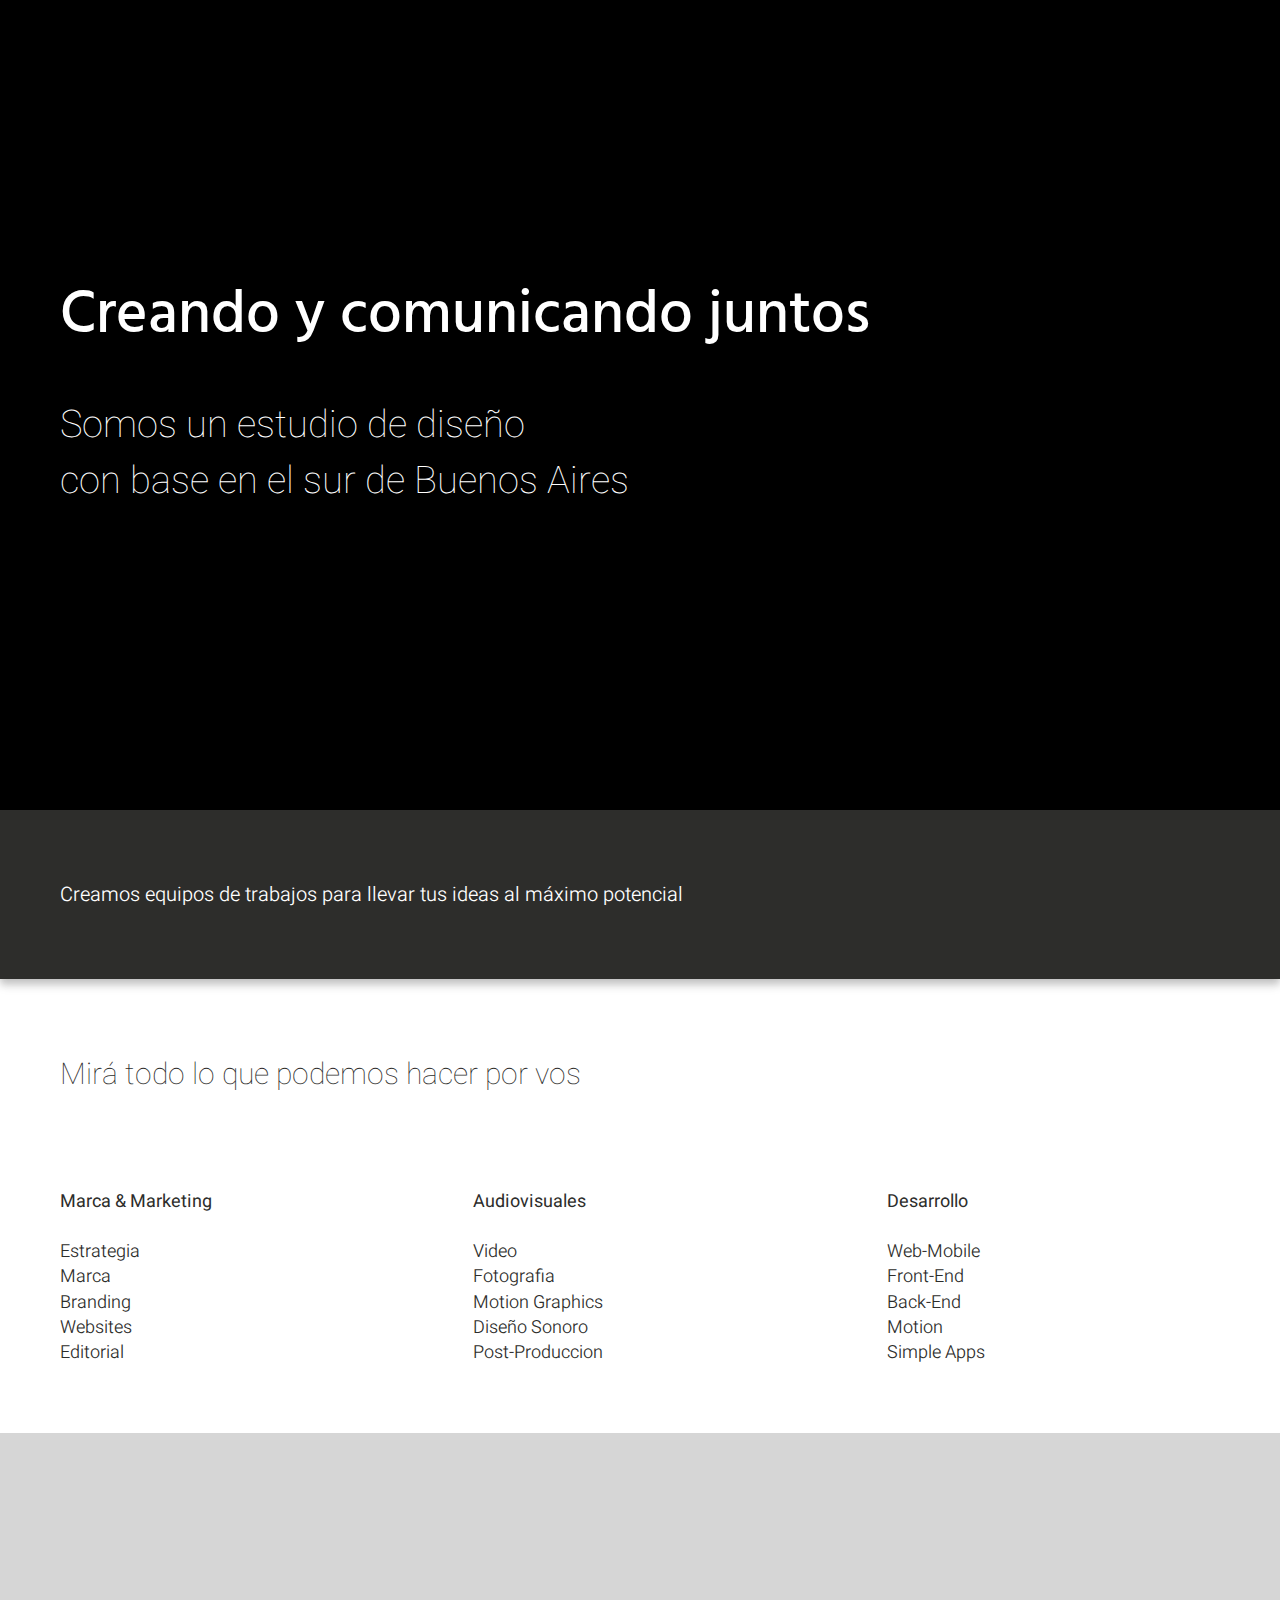
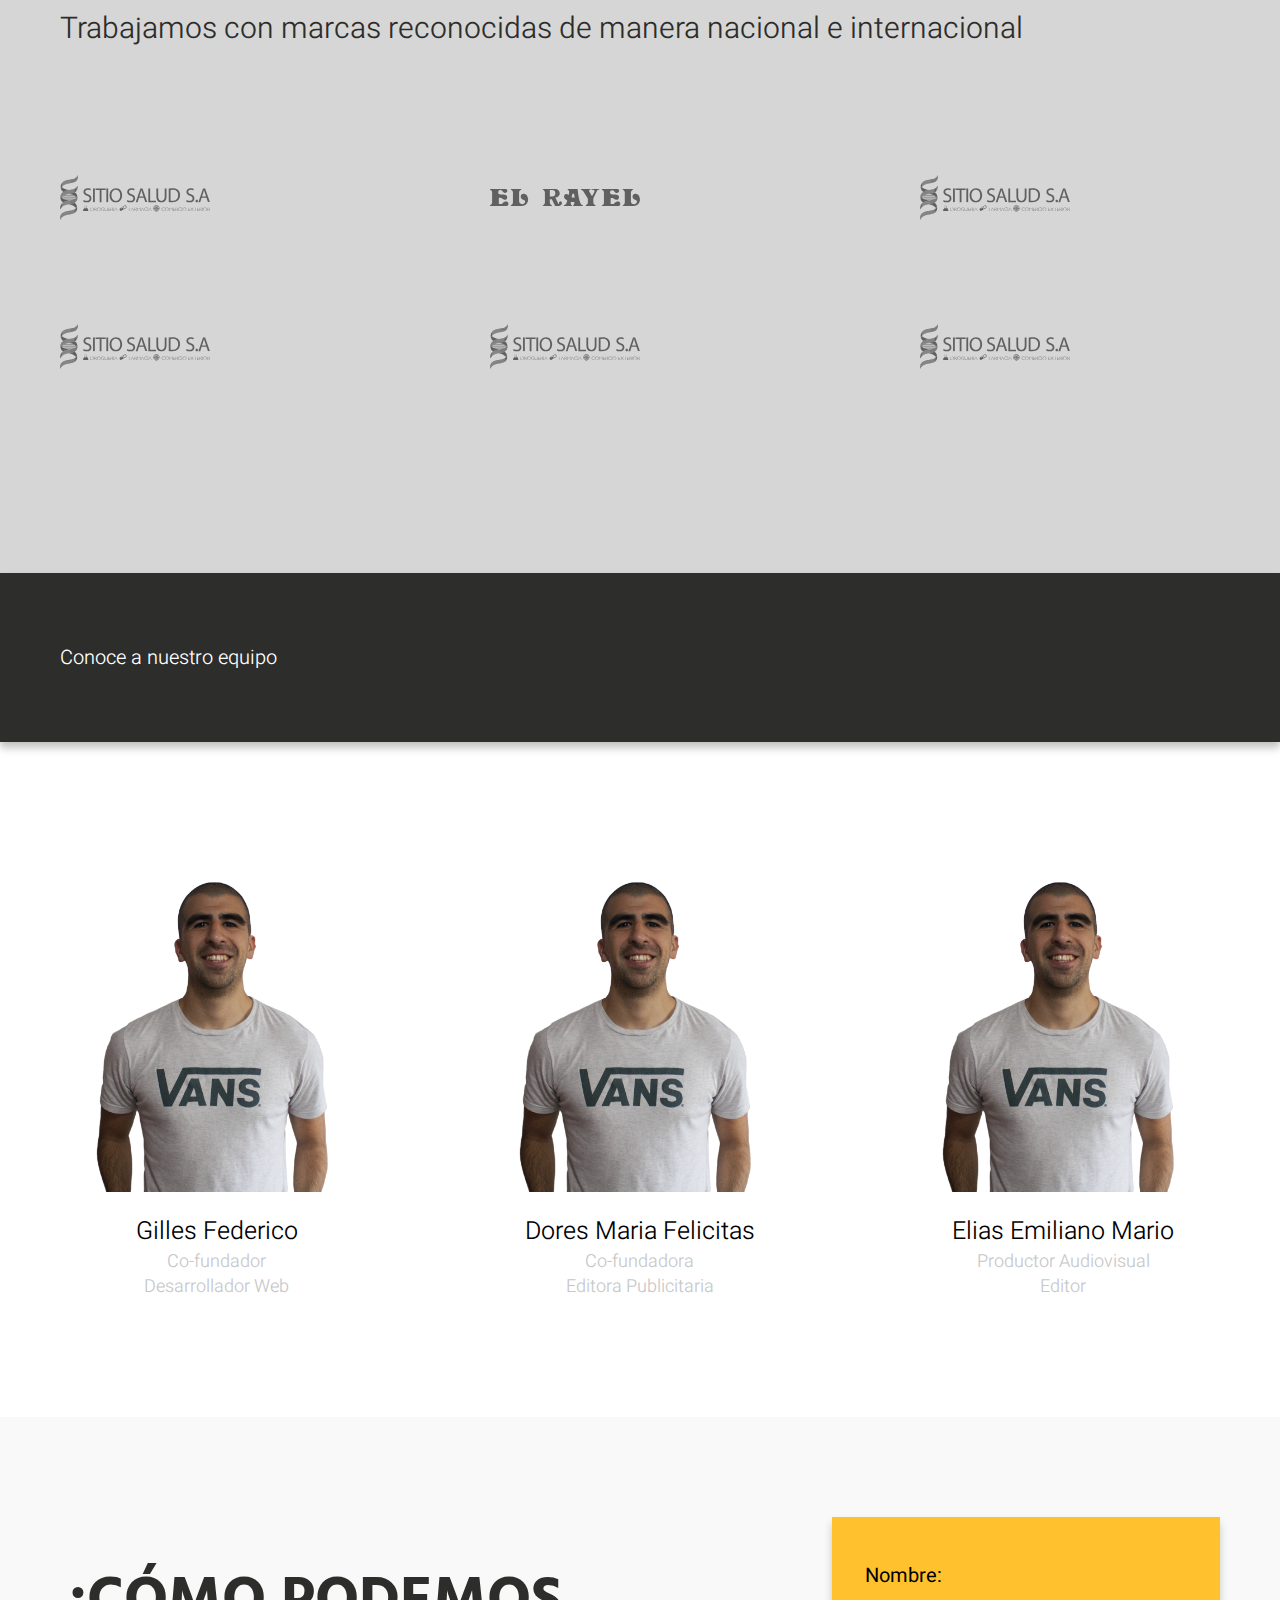
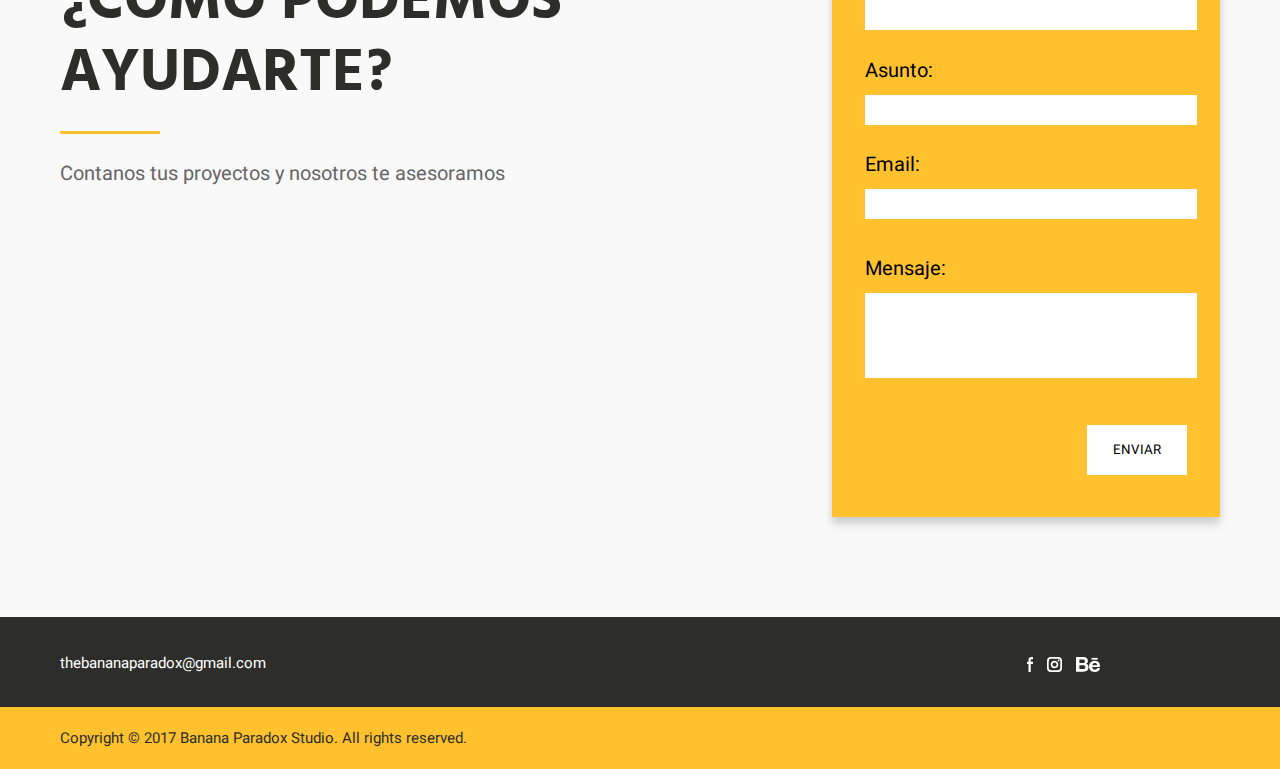
==== index.html @ ff015b8c "social media links" ====
<!DOCTYPE html>
<html lang="en">
<head>
	<meta charset="utf-8">
	<meta name="viewport" content="width=device=width, initial-scale=1.0">
	<title>Home | Banana Paradox</title>
	<link rel="shortcut icon" type="image/png" href="img/favicon.png">
	<link href="https://fonts.googleapis.com/css?family=Heebo:100,300,400,500,700,800,900|Hind:300,400,500,600,700" rel="stylesheet">
	<link rel="stylesheet" type="text/css" href="css/main.css">
</head>
<body>

	<nav></nav>
	
	<header>
		<div class="hd-text">
			<h1>
				Creando y comunicando juntos
			</h1>
			<h2>
				Somos un estudio de diseño <br> con base en el sur de Buenos Aires
			</h2>
		</div>
		<div class="video-container">
			<div class="color-over"></div>
			<video autoplay loop muted>
				<source src="video/promo.mp4" type="video/mp4">
			</video>
		</div>
	</header>

	<section id="bbox">
		<div>
			<h3>
				Creamos equipos de trabajos para llevar tus ideas al máximo potencial
			</h3>
		</div>
	</section>

	<main>
		<div class="span-col-3">
			<h2>
				Mirá todo lo que podemos hacer por vos
			</h2>
		</div>
		<div>
			<p>
				<strong>Marca & Marketing</strong><br><br>Estrategia<br>Marca<br>Branding<br>Websites<br>Editorial
			</p>
		</div>
		<div>
			<p>
				<strong>Audiovisuales</strong><br><br>Video<br>Fotografia<br>Motion Graphics<br>Diseño Sonoro<br>Post-Produccion
			</p>
		</div>
		<div>
			<p>
				<strong>Desarrollo</strong><br><br>Web-Mobile<br>Front-End<br>Back-End<br>Motion<br>Simple Apps
			</p>
		</div>
	</main>

	<section id="brands">
		<div class="span-col-3">
			<h2>
				Trabajamos con marcas reconocidas de manera nacional e internacional
			</h2>
		</div>
		<div class="brand">
			<img src="img/br_1.svg">
		</div>	
		<div class="brand">
			<img src="img/br_2.svg">
		</div>	
		<div class="brand">
			<img src="img/br_1.svg">
		</div>	
		<div class="brand">
			<img src="img/br_1.svg">
		</div>	
		<div class="brand">
			<img src="img/br_1.svg">
		</div>	
		<div class="brand">
			<img src="img/br_1.svg">
		</div>	
	</section>

	<section id="bbox1">
		<div>
			<h3>
				Conoce a nuestro equipo
			</h3>
		</div>
	</section>
	
	<section id="staff">
		<div>
			<img src="img/f-profile.png">
			<p>
				<span class="names">Gilles Federico</span><br>Co-fundador <br>Desarrollador Web
			</p>
		</div>
		<div>
			<img src="img/f-profile.png">
			<p>
				<span class="names">Dores Maria Felicitas</span><br>Co-fundadora <br>Editora Publicitaria
			</p>
		</div>
		<div>
			<img src="img/f-profile.png">
			<p>
				<span class="names">Elias Emiliano Mario</span><br>Productor Audiovisual <br>Editor
			</p>
		</div>
	</section>
	
	<section id="form">
		<div class="span-col-3">
			<h2>
				¿CÓMO PODEMOS AYUDARTE?
			</h2>
			<hr>
			<P>
				Contanos tus proyectos y nosotros te asesoramos
			</P>
		</div>
		<div class="span-col-3">
			<form action="email.php" method="post" name="contactform">
				<table>
					<tbody>
						<tr>
		           			<td>
		           				<label for="nombre">Nombre:</label>
								<input maxlength="50" name="name" type="text" required>
							</td>
						</tr>
						<tr>
		           			<td>
		           				<label for="nombre">Asunto:</label>
								<input maxlength="50" name="subject" type="text" required>
							</td>
						</tr>
						<tr>
		           			<td>
		           				<label for="nombre">Email:</label>
								<input maxlength="50" name="email" type="text" required>
							</td>
						</tr>
						<tr>
		           			<td>
		           				<label for="nombre">Mensaje:</label>
								<textarea name="message" required></textarea>
							</td>
						</tr>
						<tr>
							<td>
								<button type="submit" value="submit" id="boton">ENVIAR</button>
							</td>
						</tr>
					</tbody>
				</table>
    		</form>
		</div>
	</section>
	
	<section id="pfooter">
		<div class="span-col-5">
			<p>
				thebananaparadox@gmail.com			
			</p>
		</div>
		<div>
			<img src="img/face.svg">
			<a href="https://www.instagram.com/thebananaparadox/?hl=es-la"><img src="img/instagram.svg"></a>
			<img src="img/behance.svg">
		</div>
	</section>
	
	<footer>
		<div>
			<p>
				Copyright © 2017 Banana Paradox Studio. All rights reserved.
			</p>		
		</div>
	</footer>


</body>
</html>
---- css/main.css ----
/*------------------------------------------------------------------
[Master Stylesheet]

Project:	Banana Paradox provisional web
Version:	2.0
Autor: Fedegilles

-------------------------------------------------------------------*/

/*------------------------------------------------------------------


[Contents]
[CSS styles in its order of appearance]
[To search for a specific css style search in its order of appearance in the HTML file]

-------------------------------------------------------------------*/


body {
	margin: 0;
	display: grid;
	grid-template-columns: repeat (auto, 6);
	grid-template-rows: repeat (auto, 10);
	grid-template-areas: 
	"nav nav nav nav nav nav"
	"header header header header header header"
	"section1 section1 section1 section1 section1 section1"
	"main main main main main main"
	"section2 section2 section2 section2 section2 section2"
	"section3 section3 section3 section3 section3 section3"
	"section4 section4 section4 section4 section4 section4"
	"section5 section5 section5 section5 section5 section5"
	"section6 section6 section6 section6 section6 section6"
	"footer footer footer footer footer footer";
}

/*-----  -----*/

nav	{
	grid-area: nav;
	height: 0px;
}
/*----- -----*/
header {
	grid-area: header;
	height: 90vh;
	width: 100%;
	background-color: #000;
	position: relative;
	display: flex;
	align-items: center;
	overflow: hidden;
}

@media (max-width:900px) {
	header {
		height: 90vh;
}
}

@media (max-width:900px) {
	.color-over {
		height: 90vh;
}
}

@media (min-width:2000px) {
	.video-container video {
		width: 100%;
		height: auto !important;
}
}

@media (min-width:2000px) {
	.hd-text {
		padding-left: 0;
		margin-left: 23vw;
}
}

.hd-text {
	z-index: 1;
	padding-left: 60px;
	padding-right: 60px;
}

header h1 {
	font-family: 'Hind', sans-serif;
	font-weight: 500;
	font-size: 60px;
	color: #fff;
	margin: 0;
	z-index: 1;
}

header h2 {
	font-family: 'Heebo', sans-serif;
	font-weight: 100;
	font-size: 38px;
	color: #fff;
	z-index: 1;
}

.video-container {
	position: absolute;
	top: 0;
	left: 0;
	width: 100%;
	height: 100%;
}

.color-over {
	position: absolute;
	top: 0;
	left: 0;
	background-color: #000;
	opacity: 0.6;
	width: 100%;
	height: 90vh;
}

.video-container video {
	object-fit: cover;
}

/*-----  -----*/

#bbox {
	grid-area: section1;
	background-color: #2D2D2B;
	padding: 50px 30px 50px 60px;
	box-shadow: 0 10px 10px rgba(0,0,0,0.03), 0 5px 8px rgba(0,0,0,0.23);
}

@media (min-width:2000px) {
	#bbox {
		padding-left: 25vw;
	}
}

#bbox h3 {
	font-family: 'Heebo', sans-serif;
	font-weight: 300;
	font-size: 20px;
	color: #fff;
}

/*-----  -----*/

main {
	grid-area: main;
	height: auto;
	padding: 50px 30px 50px 60px;
	display: grid;
	grid-template-columns: repeat(3, 1fr);
    grid-gap: 50px;
}

@media (min-width:2000px) {
	main {
		padding: 100px 15vw 100px 25vw;
	}
}

.span-col-3 {
	grid-column: span 3 / auto;
}

main h2 {
	font-family: 'Heebo', sans-serif;
	font-weight: 100;
	font-size: 30px;
	line-height: 1.4;
	color: #2D2D2B;
}

main p {
	font-family: 'Heebo', sans-serif;
	font-weight: 300;
	font-size: 18px;
	line-height: 1.4;
	color: #2D2D2B;
}

/*-----  -----*/

#brands {
	grid-area: section2;
	background-color: #D6D6D6;
	height: auto;
	padding: 150px 30px 200px 60px;
	display: grid;
	grid-template-columns: repeat(3, 1fr);
	grid-gap: 100px;
}

@media (min-width:2000px) {
	#brands {
		padding: 150px 20vw 200px 25vw;
	}
}

.brand {
	text-align: left;
	margin: auto auto auto 0;
}

#brands img {
	width: 50%;
	margin: auto;
	padding: auto;
}

#brands h2 {
	font-family: 'Heebo', sans-serif;
	font-weight: 300;
	font-size: 30px;
	line-height: 1.4;
	color: #2D2D2B;
}

/*-----  -----*/

#bbox1 {
	grid-area: section3;
	background-color: #2D2D2B;
	padding: 50px 30px 50px 60px;
	box-shadow: 0 10px 10px rgba(0,0,0,0.03), 0 5px 8px rgba(0,0,0,0.23);
}

@media (min-width:2000px) {
	#bbox1 {
		padding: 50px 20vw 50px 25vw;
	}
}

#bbox1 h3 {
	font-family: 'Heebo', sans-serif;
	font-weight: 300;
	font-size: 20px;
	color: #fff;
}

/*-----  -----*/

#staff {
	grid-area: section4;
	height: auto;
	padding: 100px 30px 100px 30px;
	display: grid;
	grid-template-columns: repeat(3, 1fr);
	grid-gap: 50px;
}

@media (min-width:2000px) {
	#staff {
		padding: 50px 20vw 50px 20vw;
	}
}

#staff div {
	margin: auto;
}

#staff div img {
	height: 350px;
	width: 300px;
}

#staff div p {
	font-family: 'Heebo', sans-serif;
	font-weight: 300;
	font-size: 18px;
	text-align: center;
	color: #c7c7c9;
	line-height: 1.4;
}

.names {
	font-family: 'Heebo', sans-serif;
	font-size: 25px;
	font-weight: 300;
	color: #000;
}

@media (max-width:900px) {
	#staff {
	grid-area: section4;
	height: auto;
	padding: 100px 200px 100px 200px;
	display: grid;
	grid-template-columns: 100%;
	grid-gap: 50px;
}
}

/*-----  -----*/

#form {
	grid-area: section5;
	background-color: #F9F9F9;
	height: auto;
	padding: 100px 60px 100px 60px;
	display: grid;
	grid-template-columns: repeat(6, 1fr);
	grid-gap: 50px;
}

hr {
	width: 100px;
	height: 3px;
	background-color: #FFC22E;
	border: none;
	margin: 0;
}

@media (max-width:900px) {
	#form {
	grid-area: section5;
	height: auto;
	padding: 100px 100px 100px 100px;
	display: grid;
	grid-template-columns: 100%;
	grid-gap: 50px;
}
}

@media (min-width:2000px) {
	#form {
		padding: 100px 25vw 100px 25vw;
	}
}

#form h2 {
	font-family: 'Hind', sans-serif;
	font-weight: 700;
	font-size: 60px;
	line-height: 1.2;
	color: #2D2D2B;
	margin: 50px 0 20px 0;
}

@media (max-width:900px) {
	#form h2 {
		padding: 0 100px 0 0;		
}
}

#form p {
	font-family: 'Heebo', sans-serif;
	font-weight: 400;
	font-size: 20px;
	color: #666666;
	margin: 25px 0 0 0;
	padding: 0 0 0 0;
}

form {
	width: 70%;
	height: 600px;
	background-color: #FFC22E;
	box-shadow: 0 10px 10px rgba(0,0,0,0.05), 0 5px 8px rgba(0,0,0,0.15);
	float: right;
}

@media (max-width:900px) {
	form {
		width: 80%;
		float: left;
}
}

form table {
	width: 100%;
	height: 100%;
	padding: 30px;
}

form label {
	font-family: 'Heebo', sans-serif;
	font-weight: 400;
	font-size: 20px;
	color: #000;
}

form input {
	width: 100%;
	height: 30px;
	margin-top: 10px;
	padding: 0 5px 0 5px;
	border: 0;
	font-size: 15px;
	transition: all 0.3s cubic-bezier(.25,.8,.25,1);
}

form input:hover {
  box-shadow: 0 10px 10px rgba(0,0,0,0.05), 0 5px 8px rgba(0,0,0,0.15);
}

form textarea {
	width: 100%;
	height: 80px;
	margin-top: 10px;
	padding: 5px 5px 0 5px;
	resize: none;
	border: 0;
	font-size: 15px;
	transition: all 0.3s cubic-bezier(.25,.8,.25,1);
}

form textarea:hover {
  box-shadow: 0 10px 10px rgba(0,0,0,0.05), 0 5px 8px rgba(0,0,0,0.15);
}

form button {
	width: 100px;
	height: 50px;
	background-color: #fff;
	border: 0;
	margin-top: 10px;
	float: right;
	font-family: 'Heebo', sans-serif;
	transition: all 0.3s cubic-bezier(.25,.8,.25,1);
}

form button:hover {
  box-shadow: 0 10px 10px rgba(0,0,0,0.05), 0 5px 8px rgba(0,0,0,0.15);
}


/*-----  -----*/

#pfooter {
	grid-area: section6;
	background-color: #2D2D2B;
	height: 70px;
	padding: 10px 60px 10px 60px;
	display: grid;
	grid-template-columns: repeat(6, 1fr);
}

@media (max-width:900px) {
	#pfooter {
		float: left;
		height: auto;
		padding: 10px 40px 20px 100px;
		display: grid;
		grid-template-columns: 100%;
		grid-gap: 0;
}
}

@media (min-width:2000px) {
	#pfooter {
		padding: 50px 25vw 50px 25vw;
	}
}

.span-col-5 {
	grid-column: span 5 / auto;
}

#pfooter p {
	font-family: 'Heebo', sans-serif;
	font-weight: 400;
	font-size: 15px;
	color: #fff;
	margin-top: 25px;
}

@media (max-width:900px) {
	#pfooter p {
		font-size: 25px;
}
}

#pfooter img {
	height: 15px;
	margin-right: 10px;
	margin-top: 30px;
}

#pfooter img:hover {
	cursor: pointer;
}

@media (max-width:900px) {
	#pfooter img {
		height: 25px;
		margin-top: 5px;
		margin-bottom: 10px;
}
}

#pfooter div {
	height: auto;
}

/*-----  -----*/

footer {
	grid-area: footer;
	background-color: #FFC22E;
	height: auto;
	padding: 20px 60px 20px 60px;	
}

@media (max-width:900px) {
	footer {
		padding: 20px 100px 20px 100px;
}
}

@media (min-width:2000px) {
	footer {
		padding-left: 25vw;
	}
}

footer p {
	margin: 0;
	color: #2D2D2B;
	font-family: 'Heebo', sans-serif;
	font-weight: 400;
	font-size: 15px;
}

@media (max-width:900px) {
	footer p {
		font-size: 25px;
		line-height: 1.4;
}
}
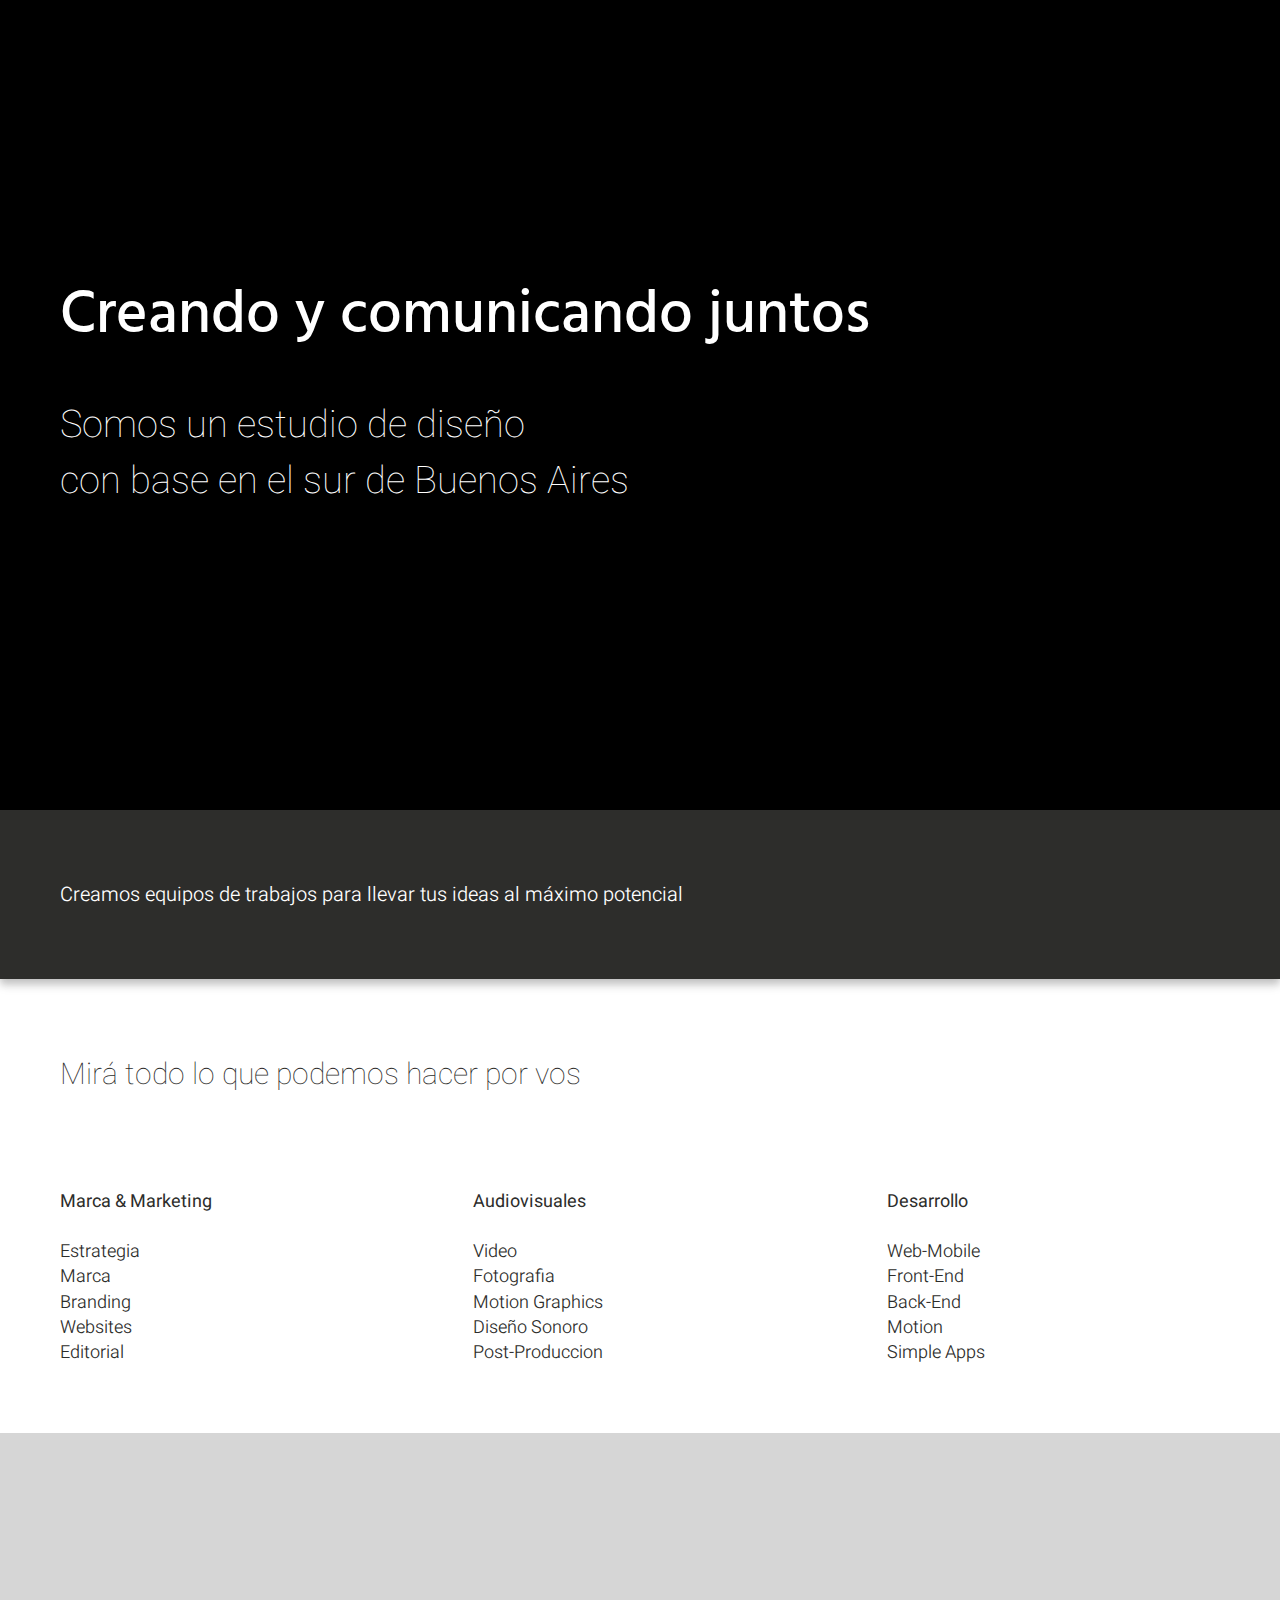
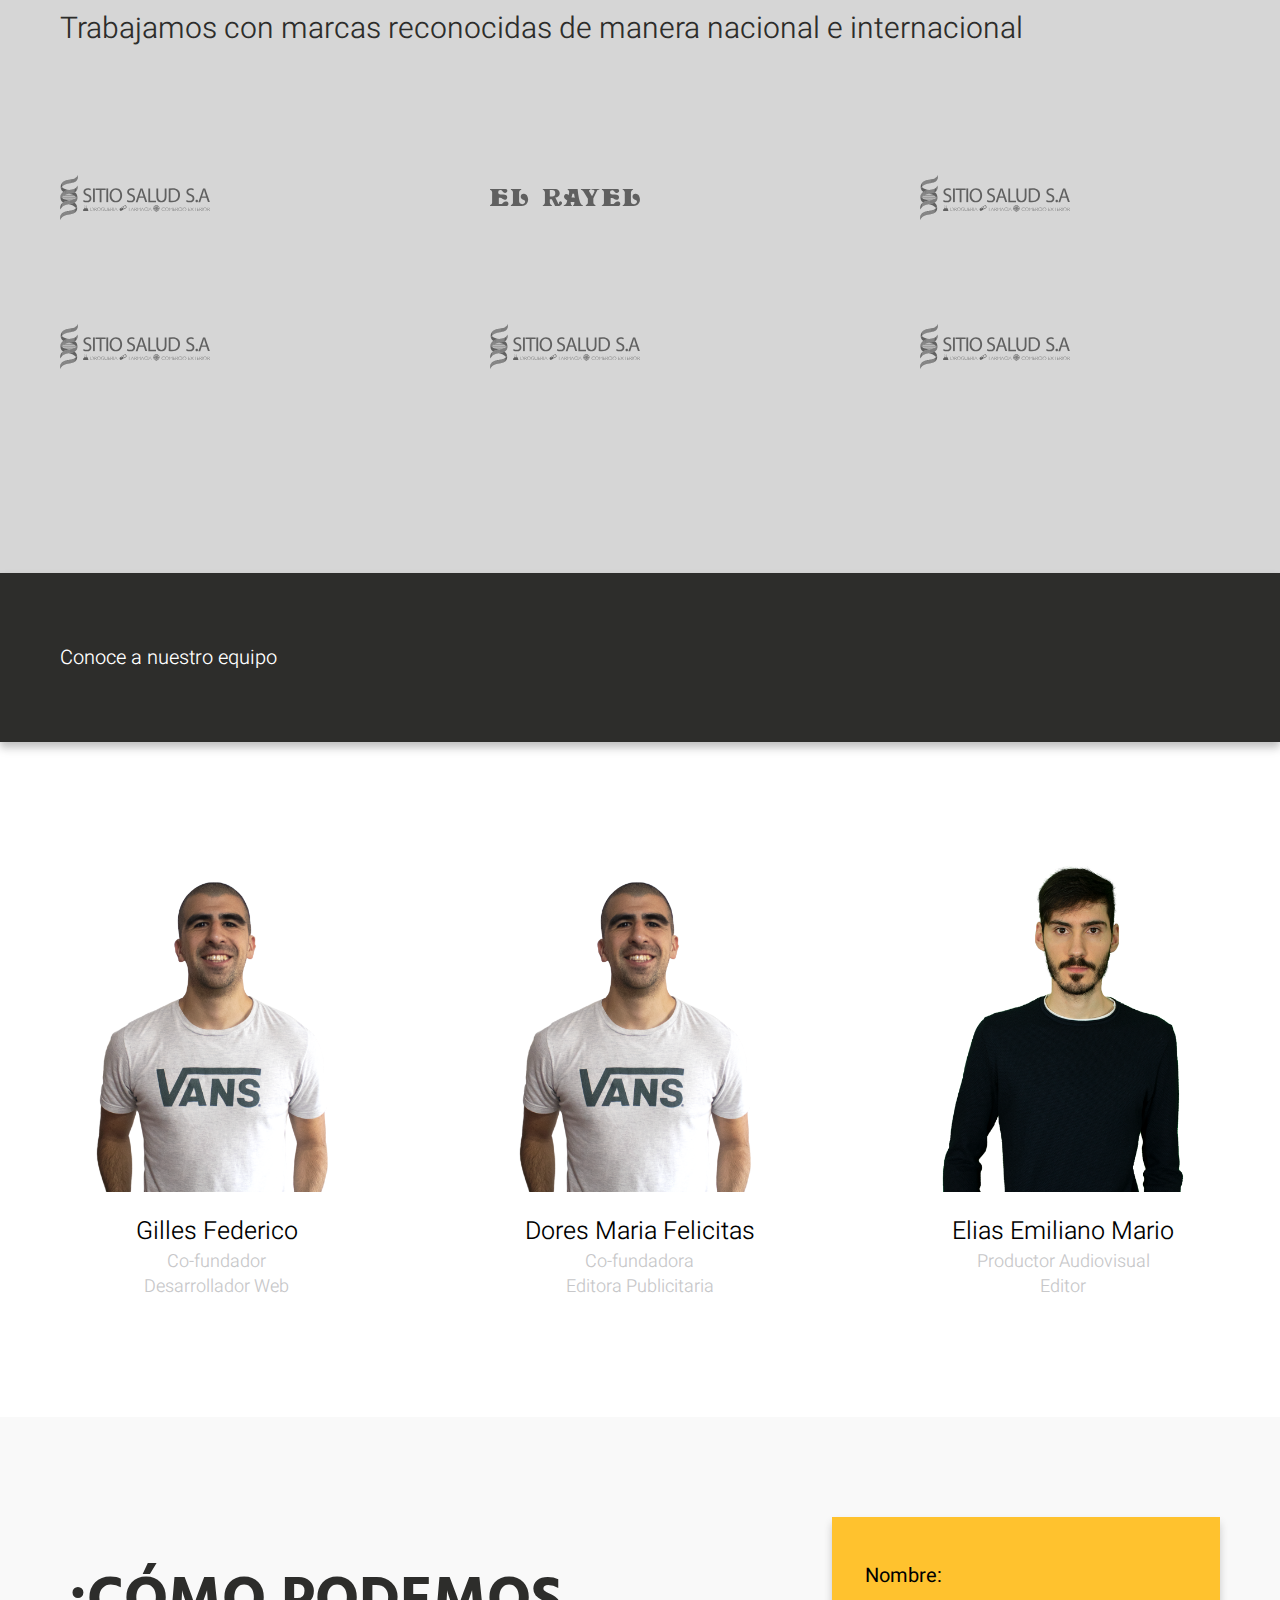
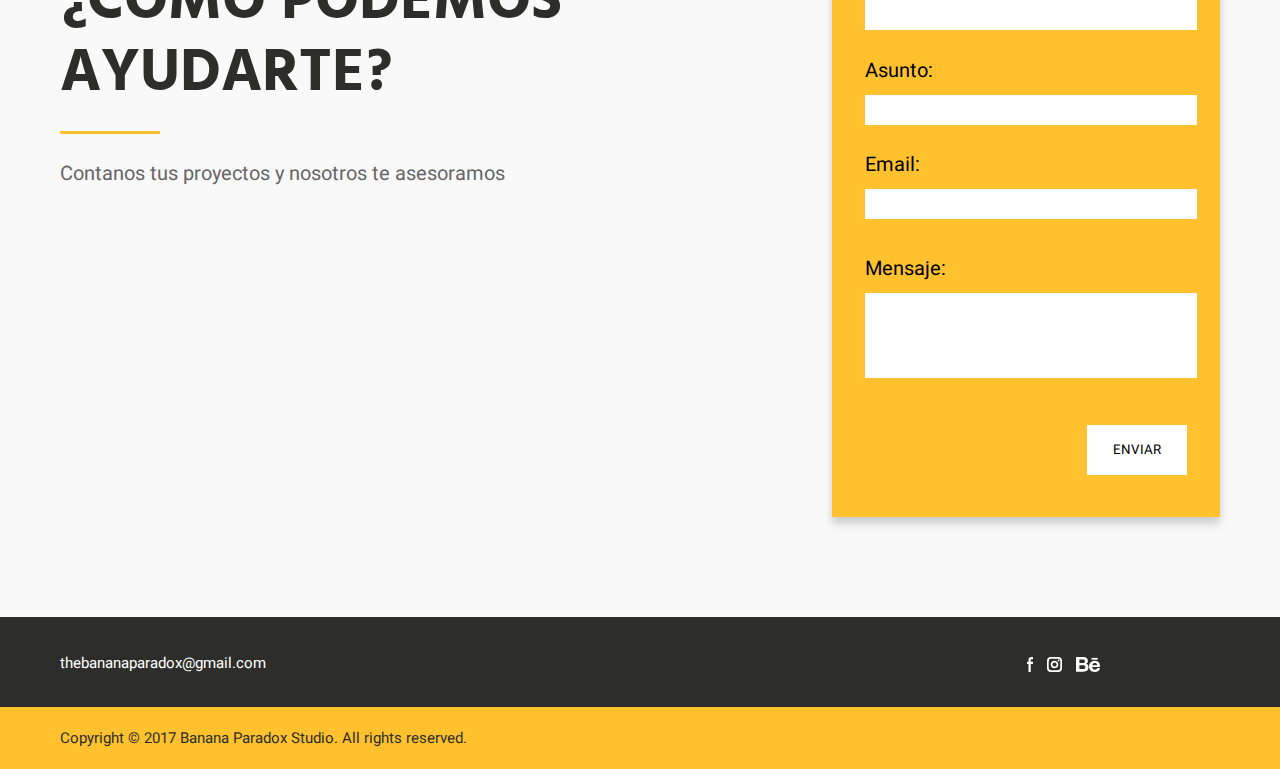
==== commit 8f0f4364: "profiles" ====
--- a/index.html
+++ b/index.html
@@ -108,7 +108,7 @@
 			</p>
 		</div>
 		<div>
-			<img src="img/f-profile.png">
+			<img src="img/e-profile.png">
 			<p>
 				<span class="names">Elias Emiliano Mario</span><br>Productor Audiovisual <br>Editor
 			</p>
--- a/css/main.css
+++ b/css/main.css
@@ -115,13 +115,14 @@
 	top: 0;
 	left: 0;
 	background-color: #000;
-	opacity: 0.6;
+	opacity: 0.7;
 	width: 100%;
 	height: 90vh;
 }
 
 .video-container video {
-	object-fit: cover;
+	object-fit: fill;
+	height: 100%;
 }
 
 /*-----  -----*/
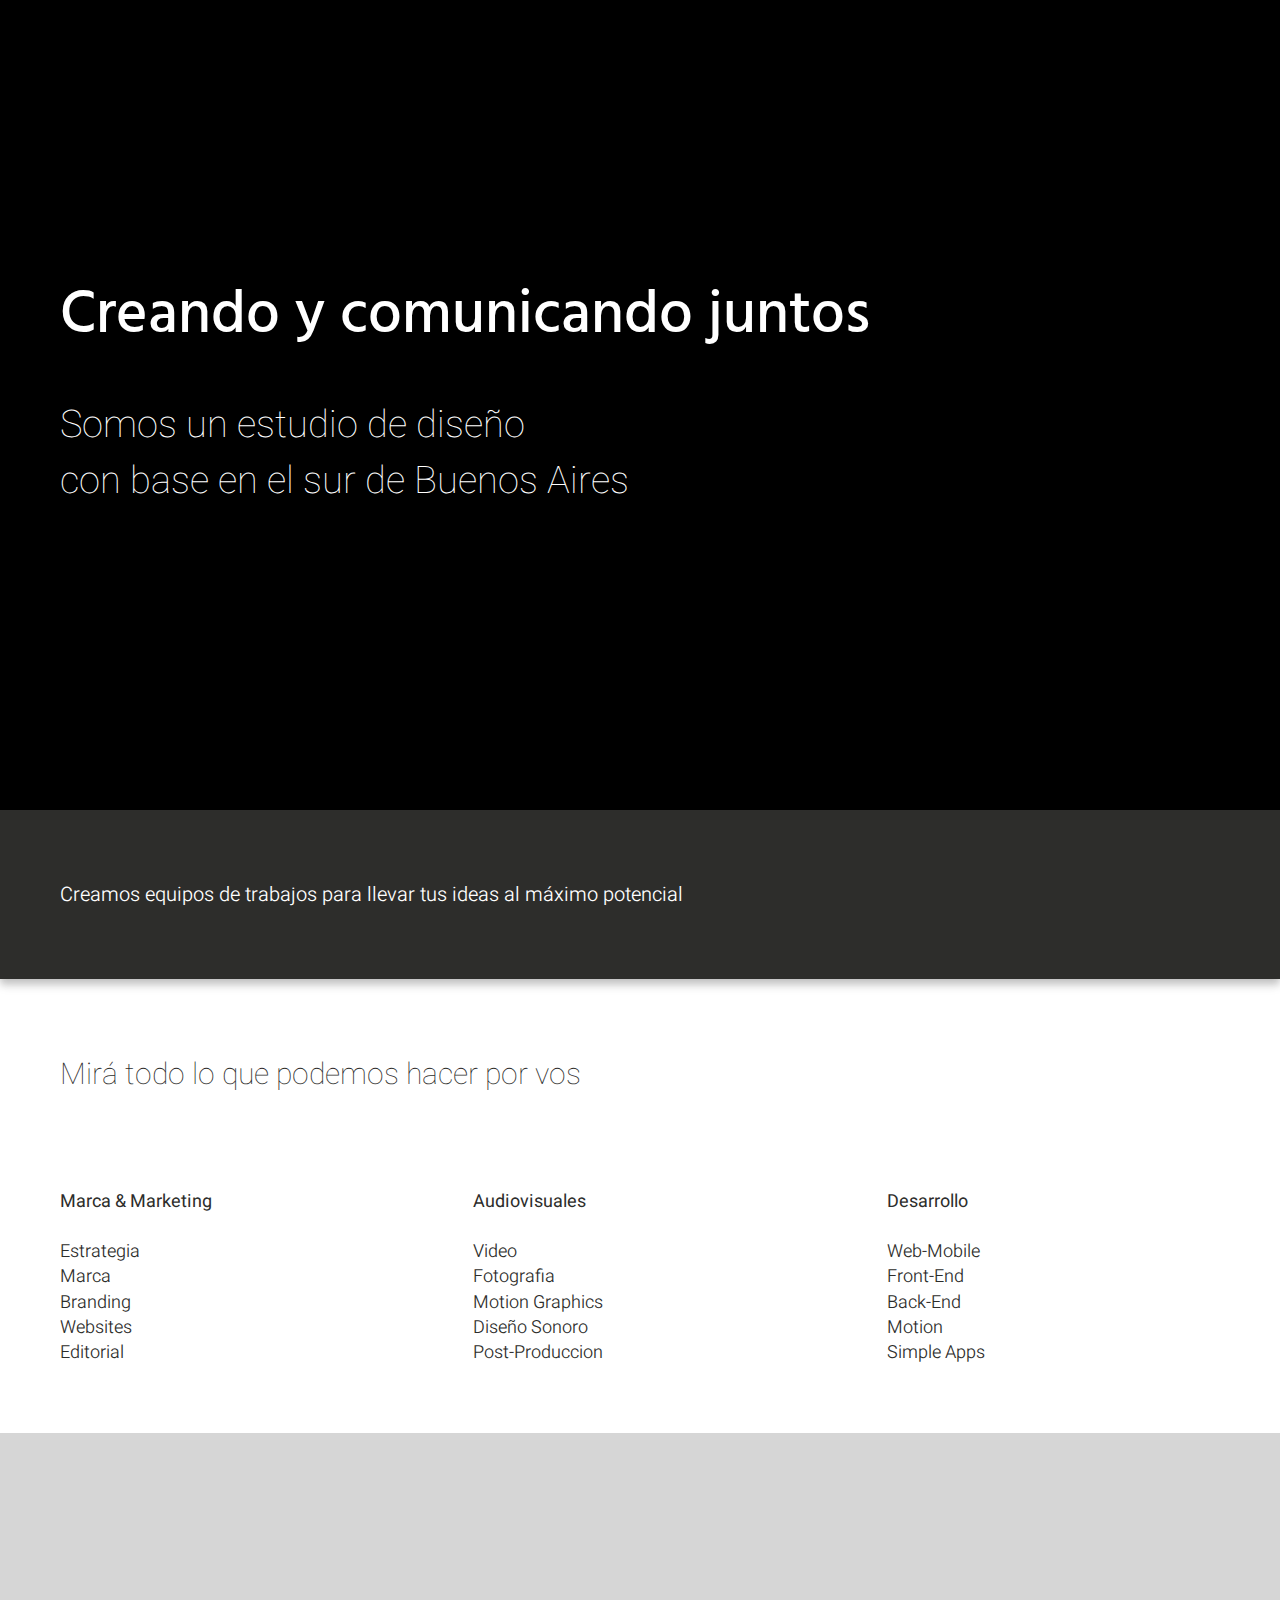
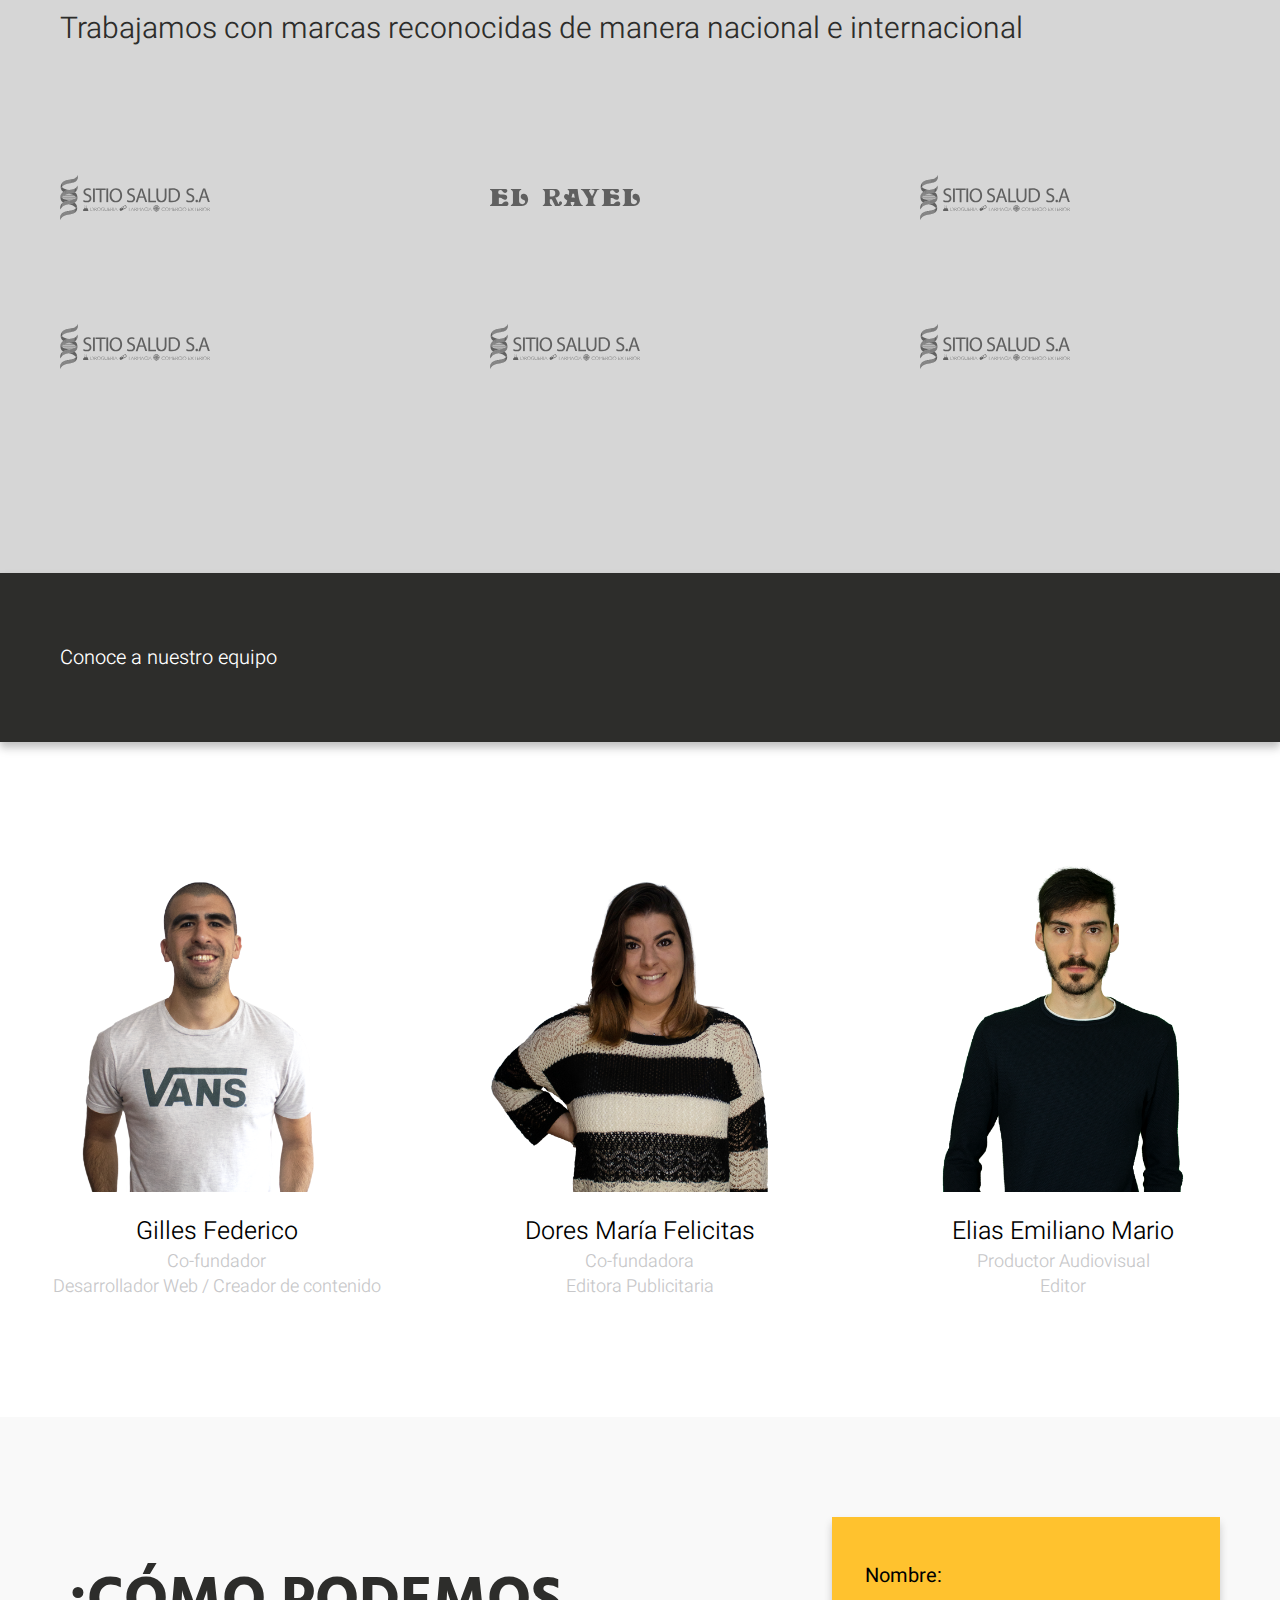
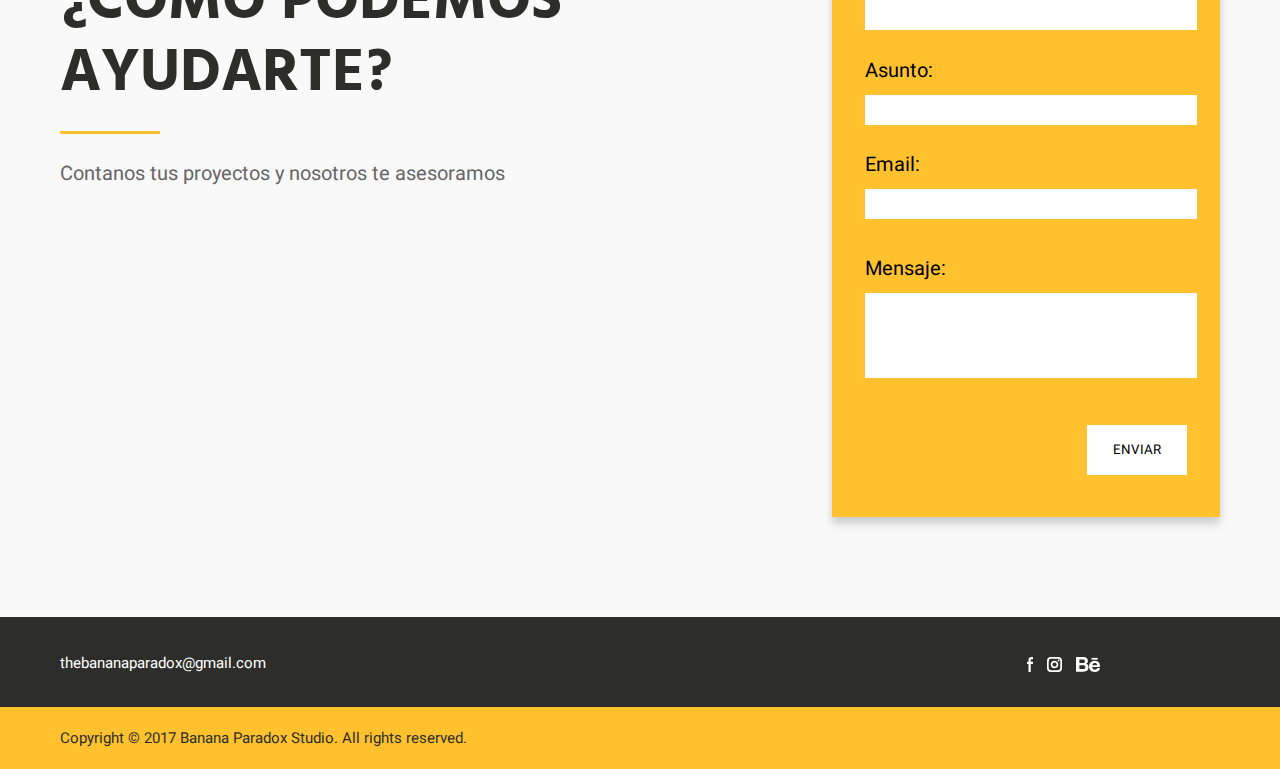
==== commit 6b7b69f0: "Video/profile" ====
--- a/index.html
+++ b/index.html
@@ -98,13 +98,13 @@
 		<div>
 			<img src="img/f-profile.png">
 			<p>
-				<span class="names">Gilles Federico</span><br>Co-fundador <br>Desarrollador Web
+				<span class="names">Gilles Federico</span><br>Co-fundador <br>Desarrollador Web / Creador de contenido
 			</p>
 		</div>
 		<div>
-			<img src="img/f-profile.png">
+			<img src="img/fel-profile.png">
 			<p>
-				<span class="names">Dores Maria Felicitas</span><br>Co-fundadora <br>Editora Publicitaria
+				<span class="names">Dores María Felicitas</span><br>Co-fundadora <br>Editora Publicitaria
 			</p>
 		</div>
 		<div>
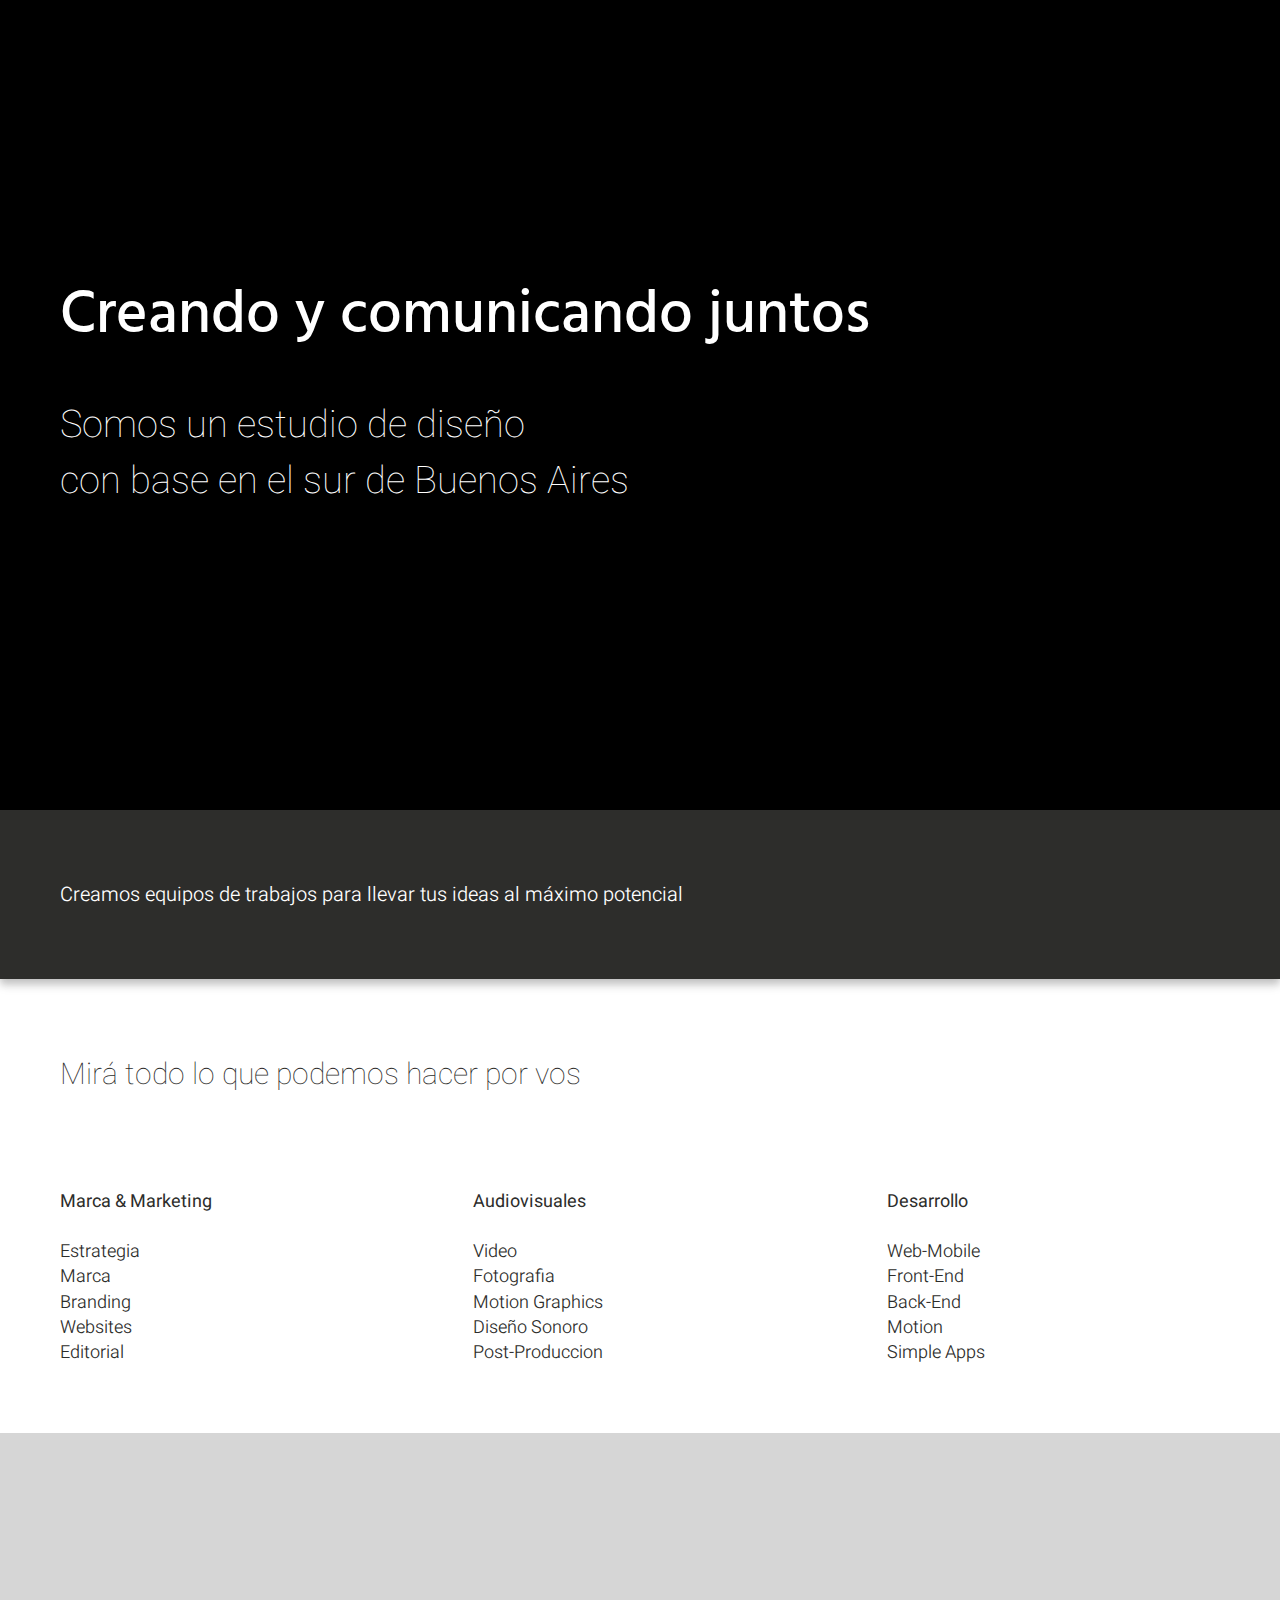
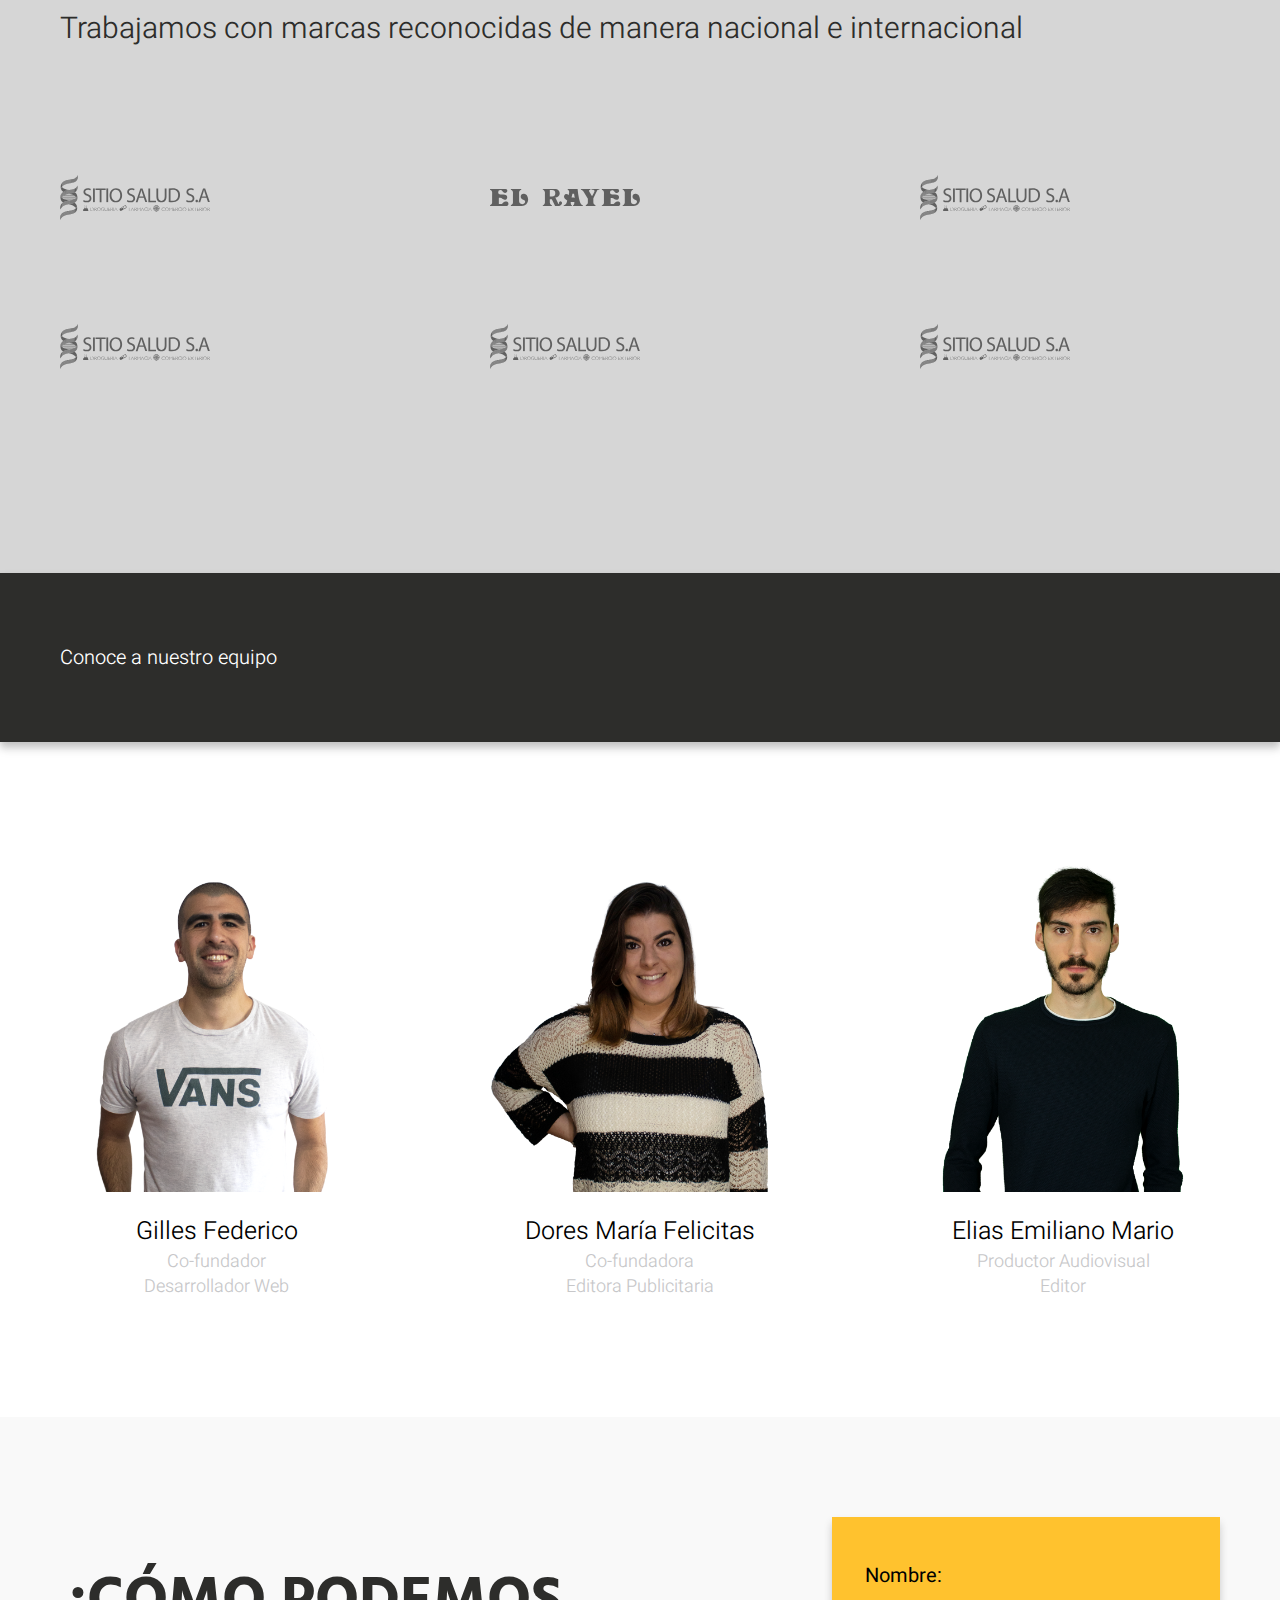
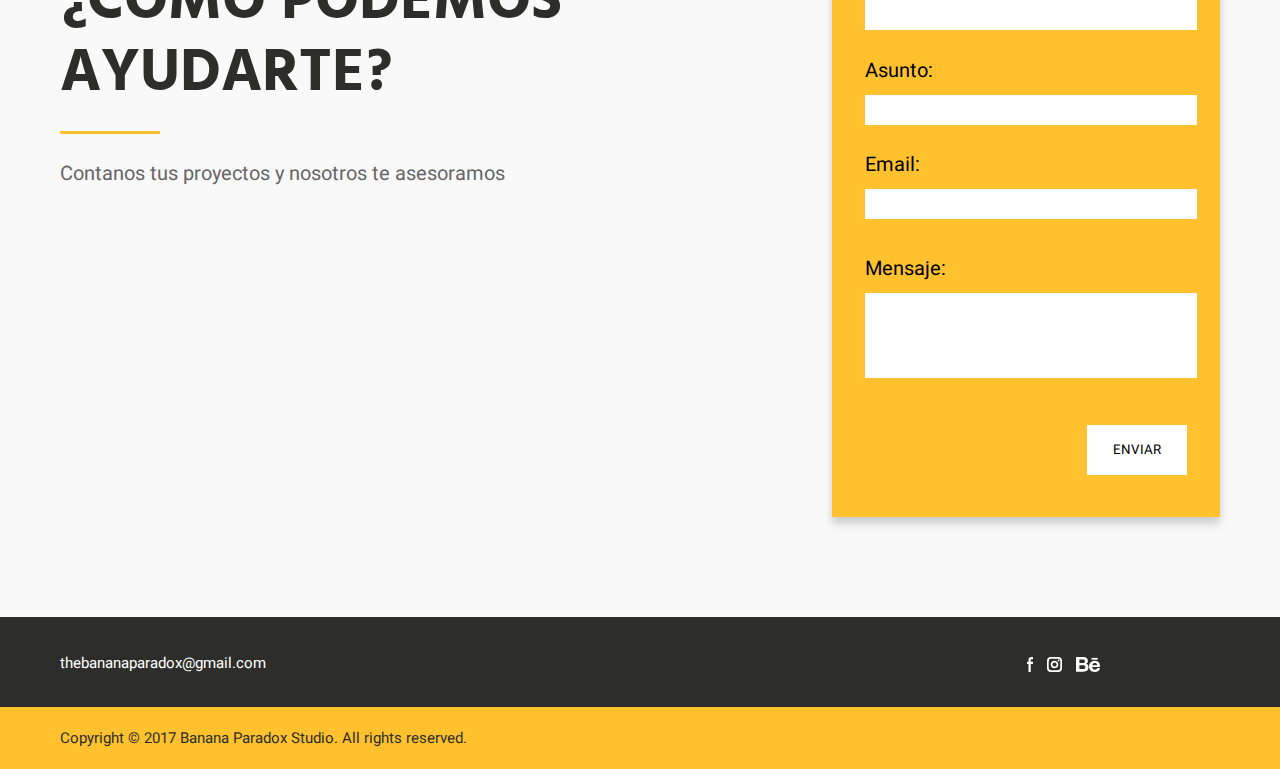
==== commit 8f1bc3f6: "My profile" ====
--- a/index.html
+++ b/index.html
@@ -98,7 +98,7 @@
 		<div>
 			<img src="img/f-profile.png">
 			<p>
-				<span class="names">Gilles Federico</span><br>Co-fundador <br>Desarrollador Web / Creador de contenido
+				<span class="names">Gilles Federico</span><br>Co-fundador <br>Desarrollador Web
 			</p>
 		</div>
 		<div>
--- a/css/main.css
+++ b/css/main.css
@@ -121,8 +121,9 @@
 }
 
 .video-container video {
-	object-fit: fill;
+	object-fit: cover;
 	height: 100%;
+	width: 100%;
 }
 
 /*-----  -----*/
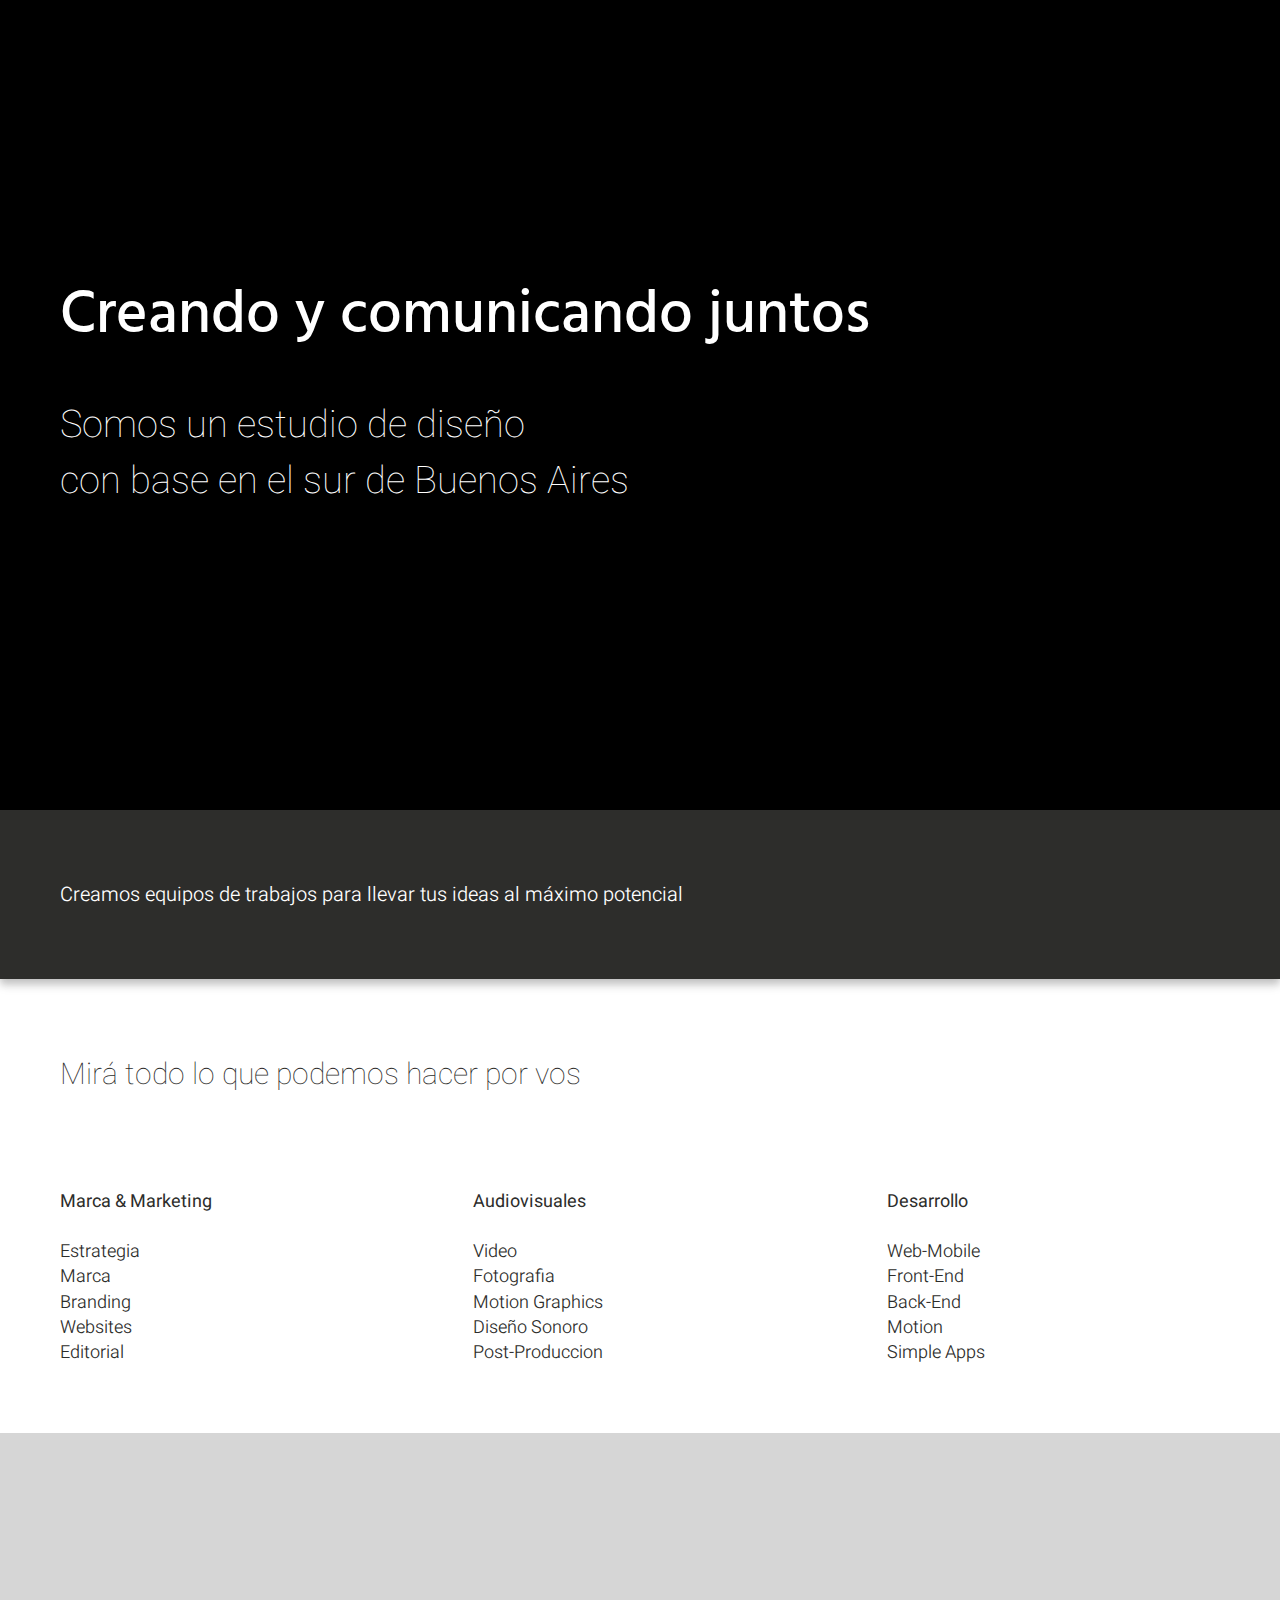
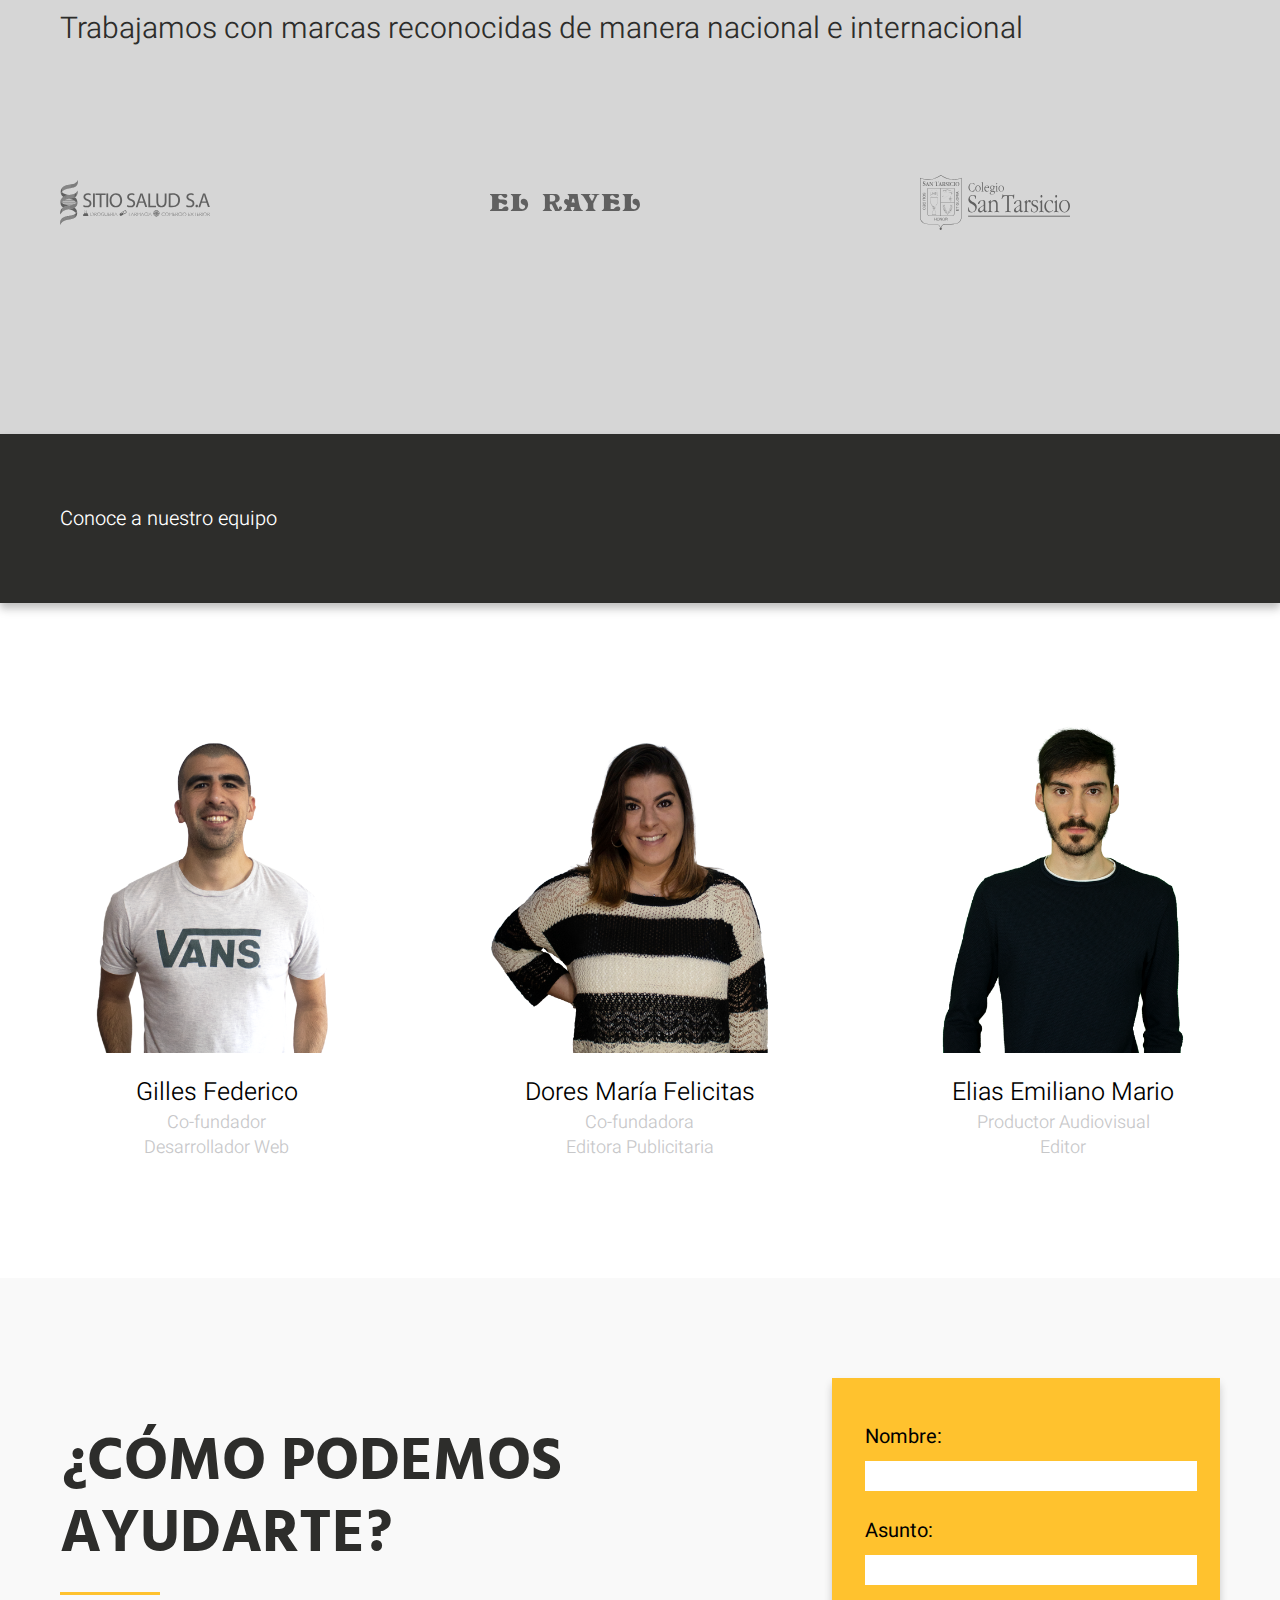
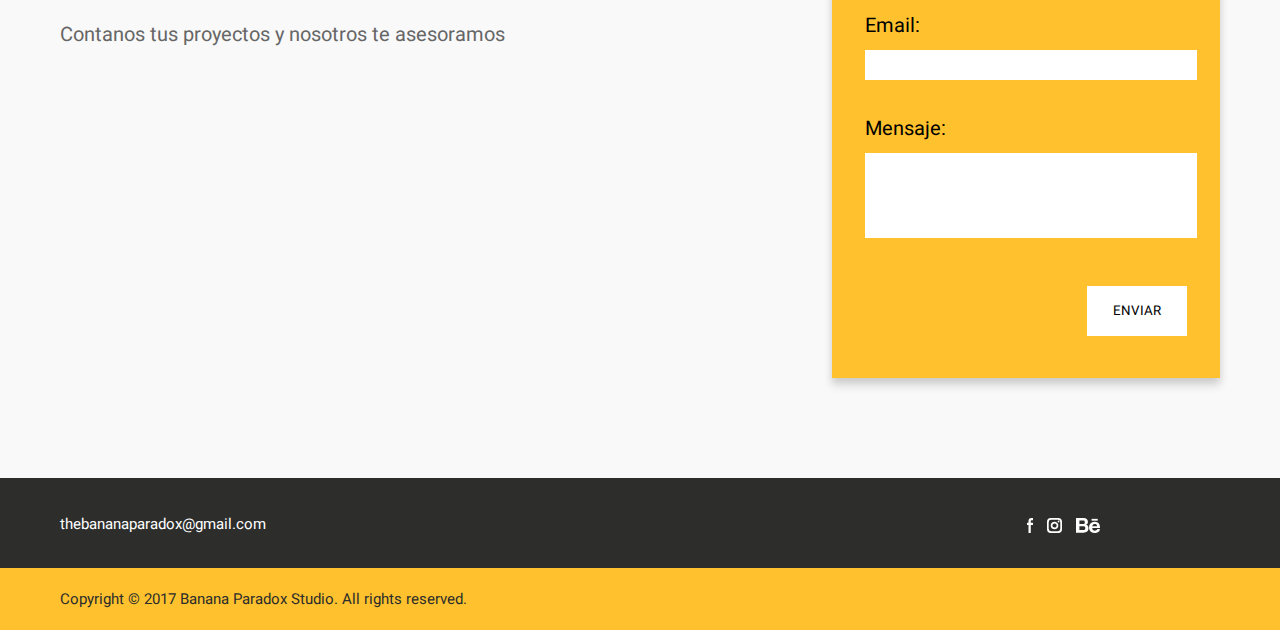
==== commit b8c17601: "corrections" ====
--- a/index.html
+++ b/index.html
@@ -73,17 +73,8 @@
 			<img src="img/br_2.svg">
 		</div>	
 		<div class="brand">
-			<img src="img/br_1.svg">
-		</div>	
-		<div class="brand">
-			<img src="img/br_1.svg">
-		</div>	
-		<div class="brand">
-			<img src="img/br_1.svg">
-		</div>	
-		<div class="brand">
-			<img src="img/br_1.svg">
-		</div>	
+			<img src="img/br_3.svg">
+		</div>
 	</section>
 
 	<section id="bbox1">
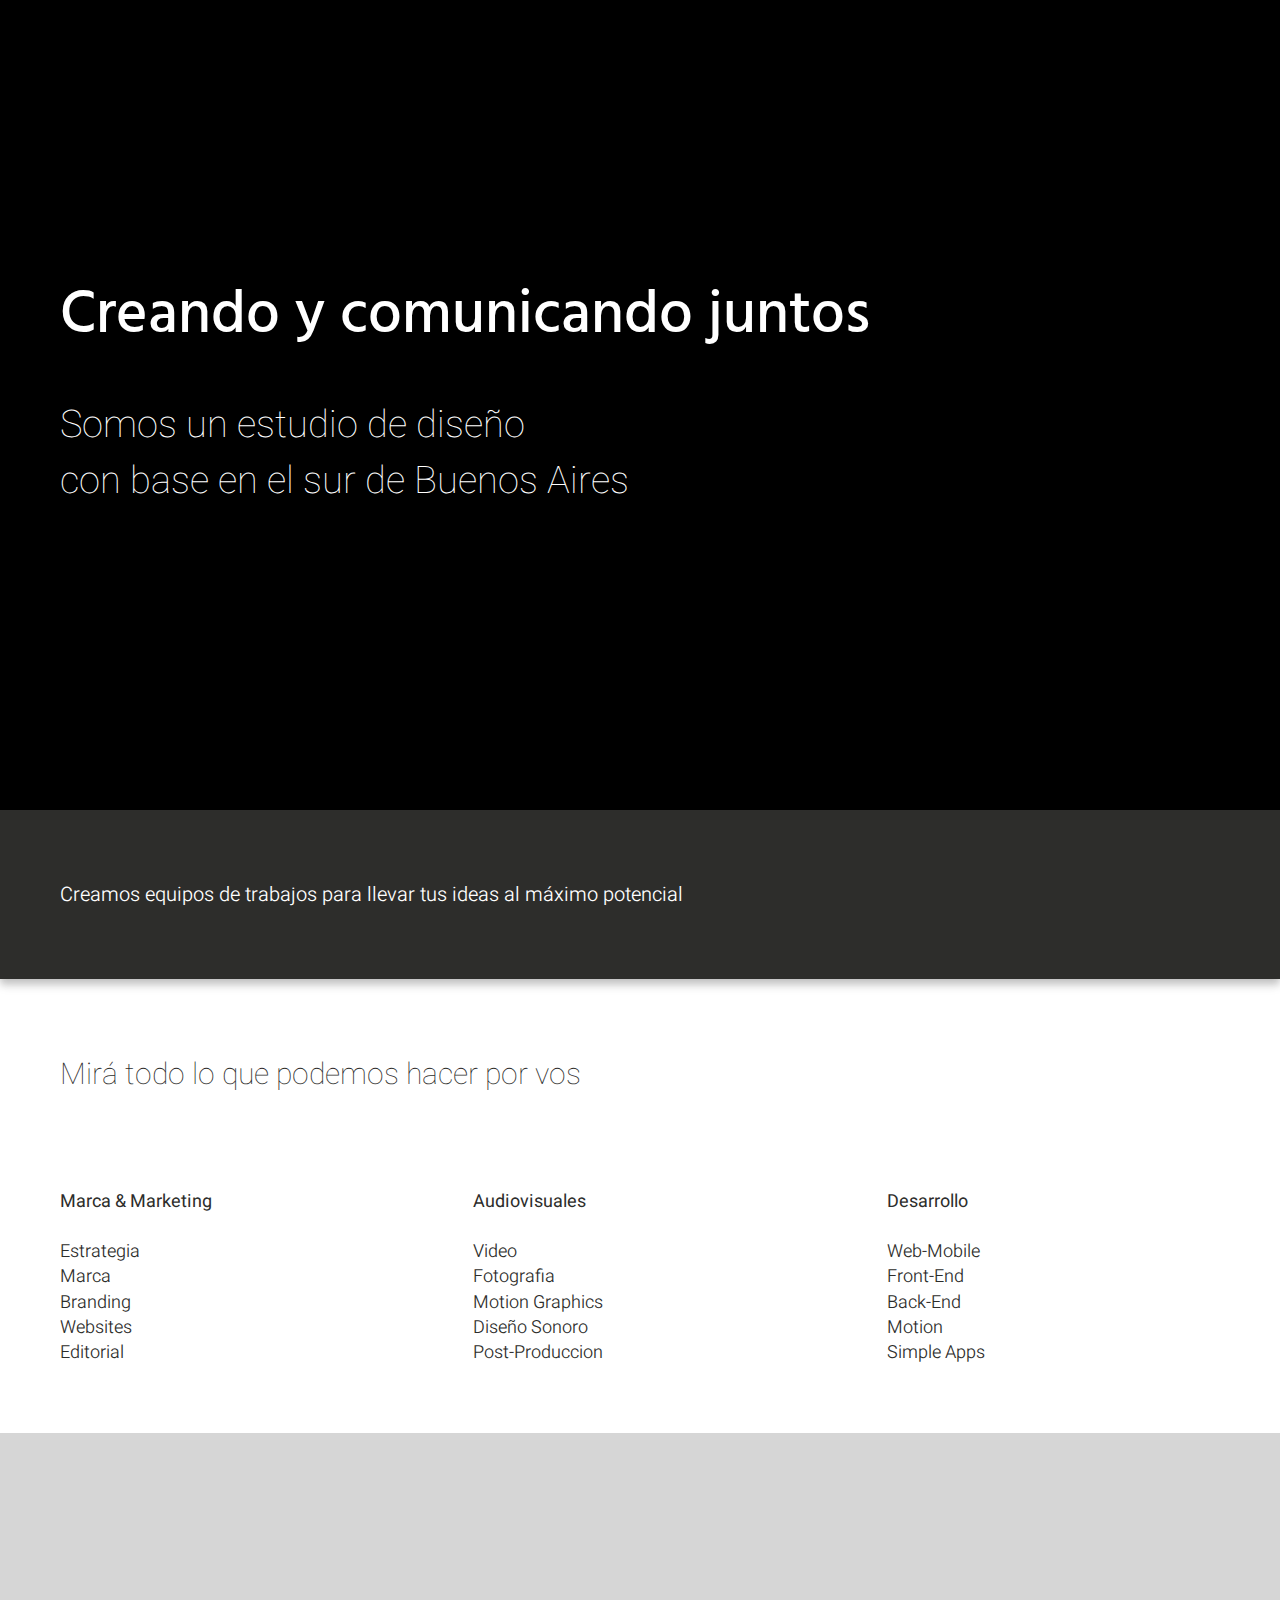
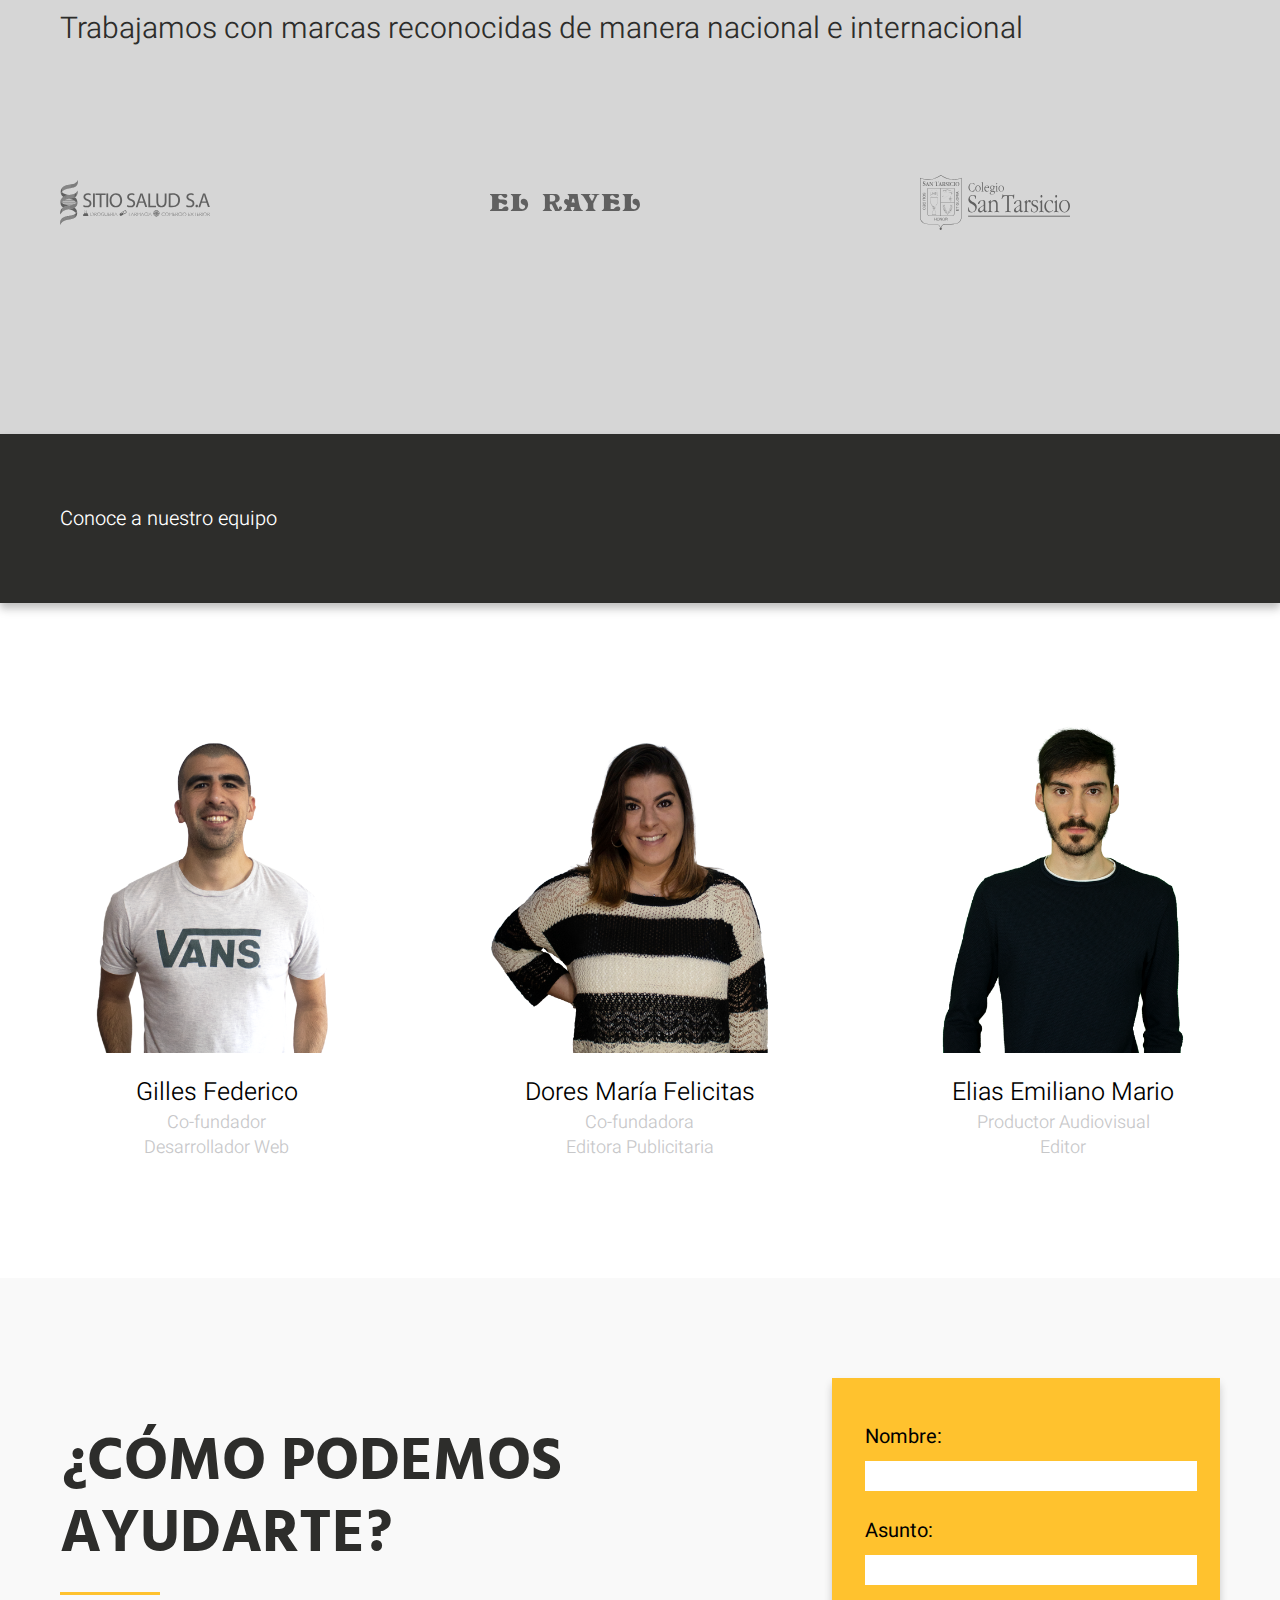
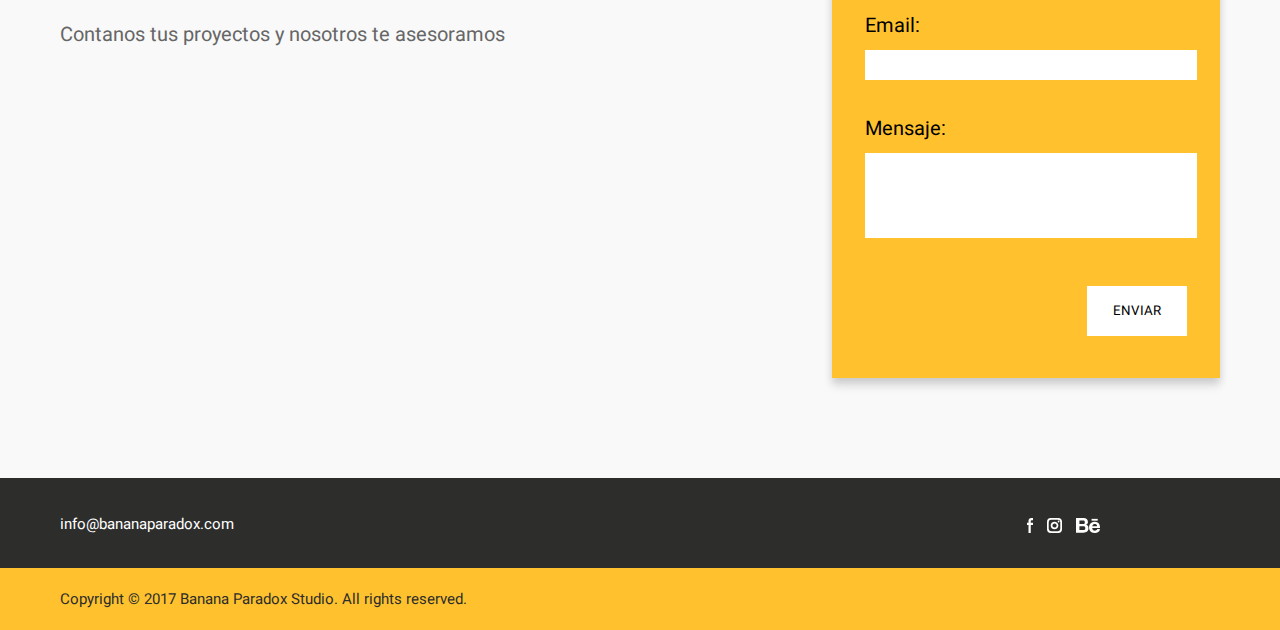
==== commit 8507a73d: "Mail" ====
--- a/index.html
+++ b/index.html
@@ -158,7 +158,7 @@
 	<section id="pfooter">
 		<div class="span-col-5">
 			<p>
-				thebananaparadox@gmail.com			
+				info@bananaparadox.com			
 			</p>
 		</div>
 		<div>
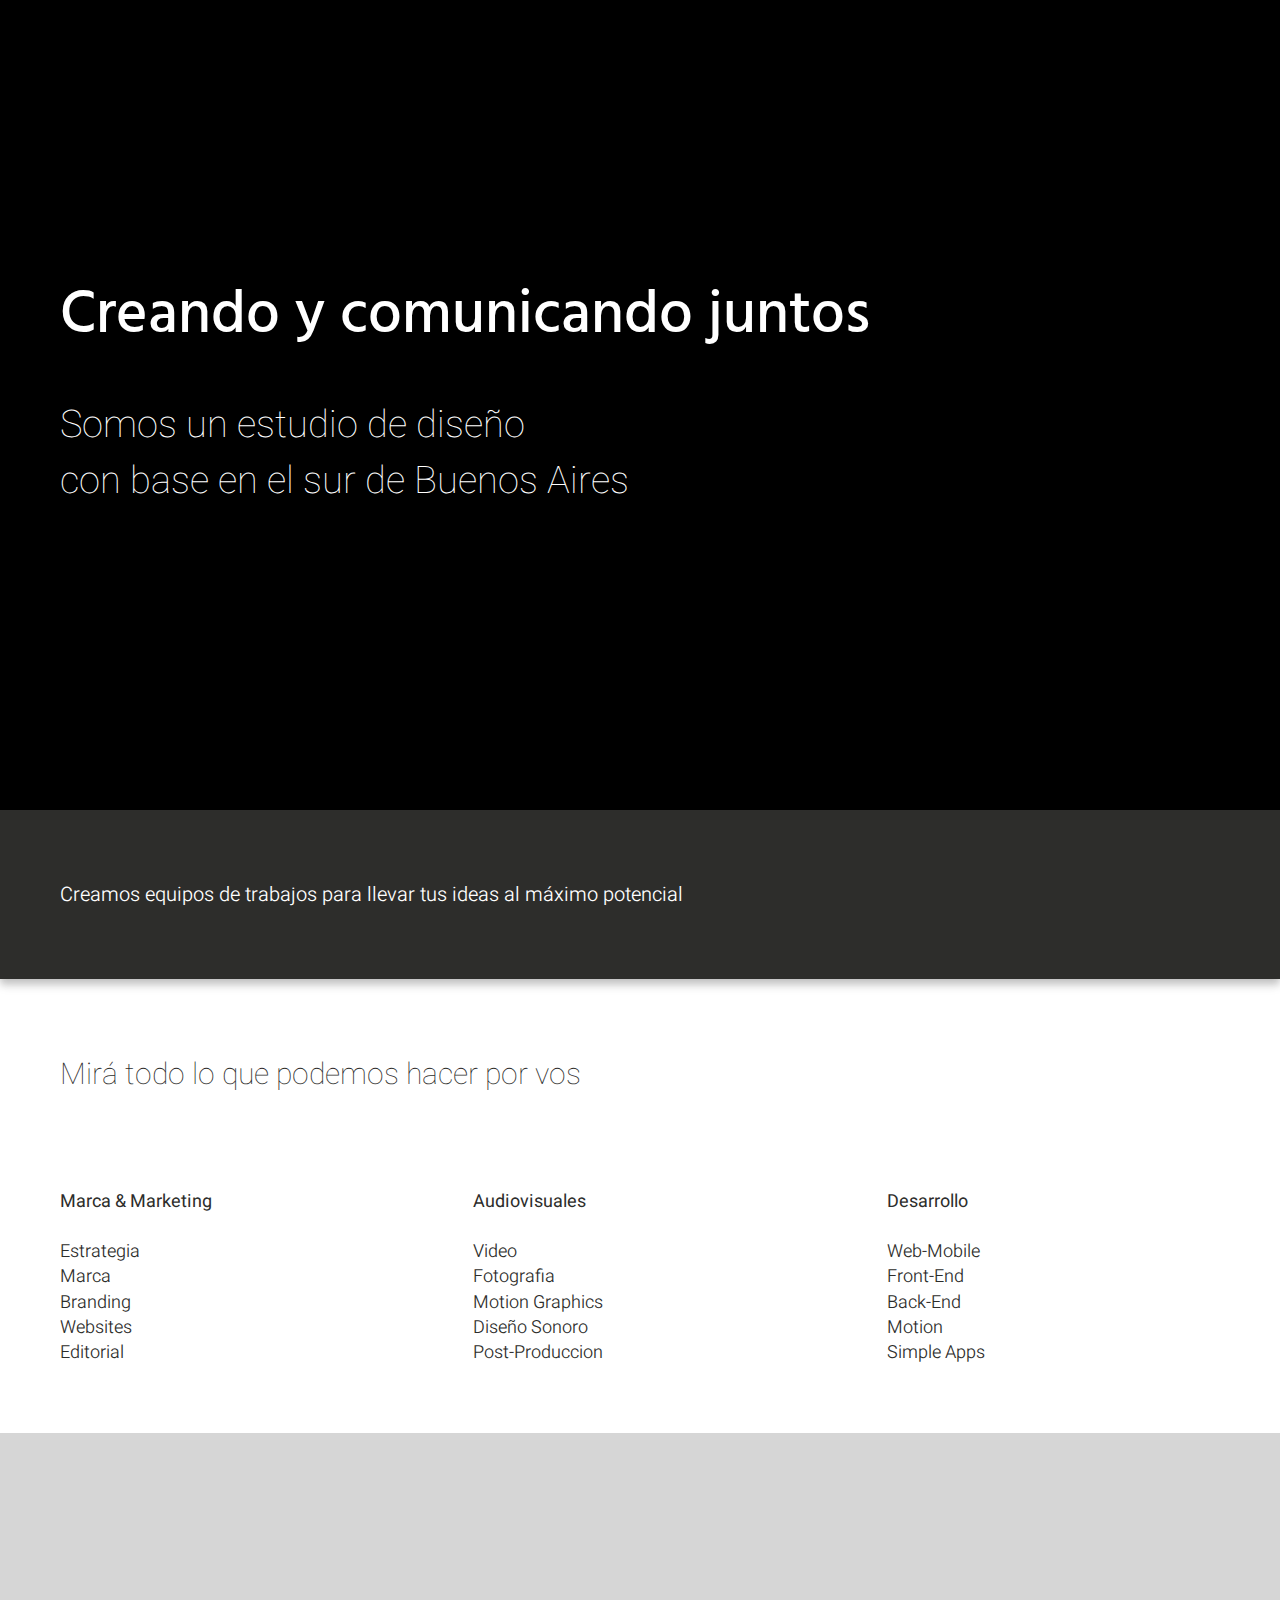
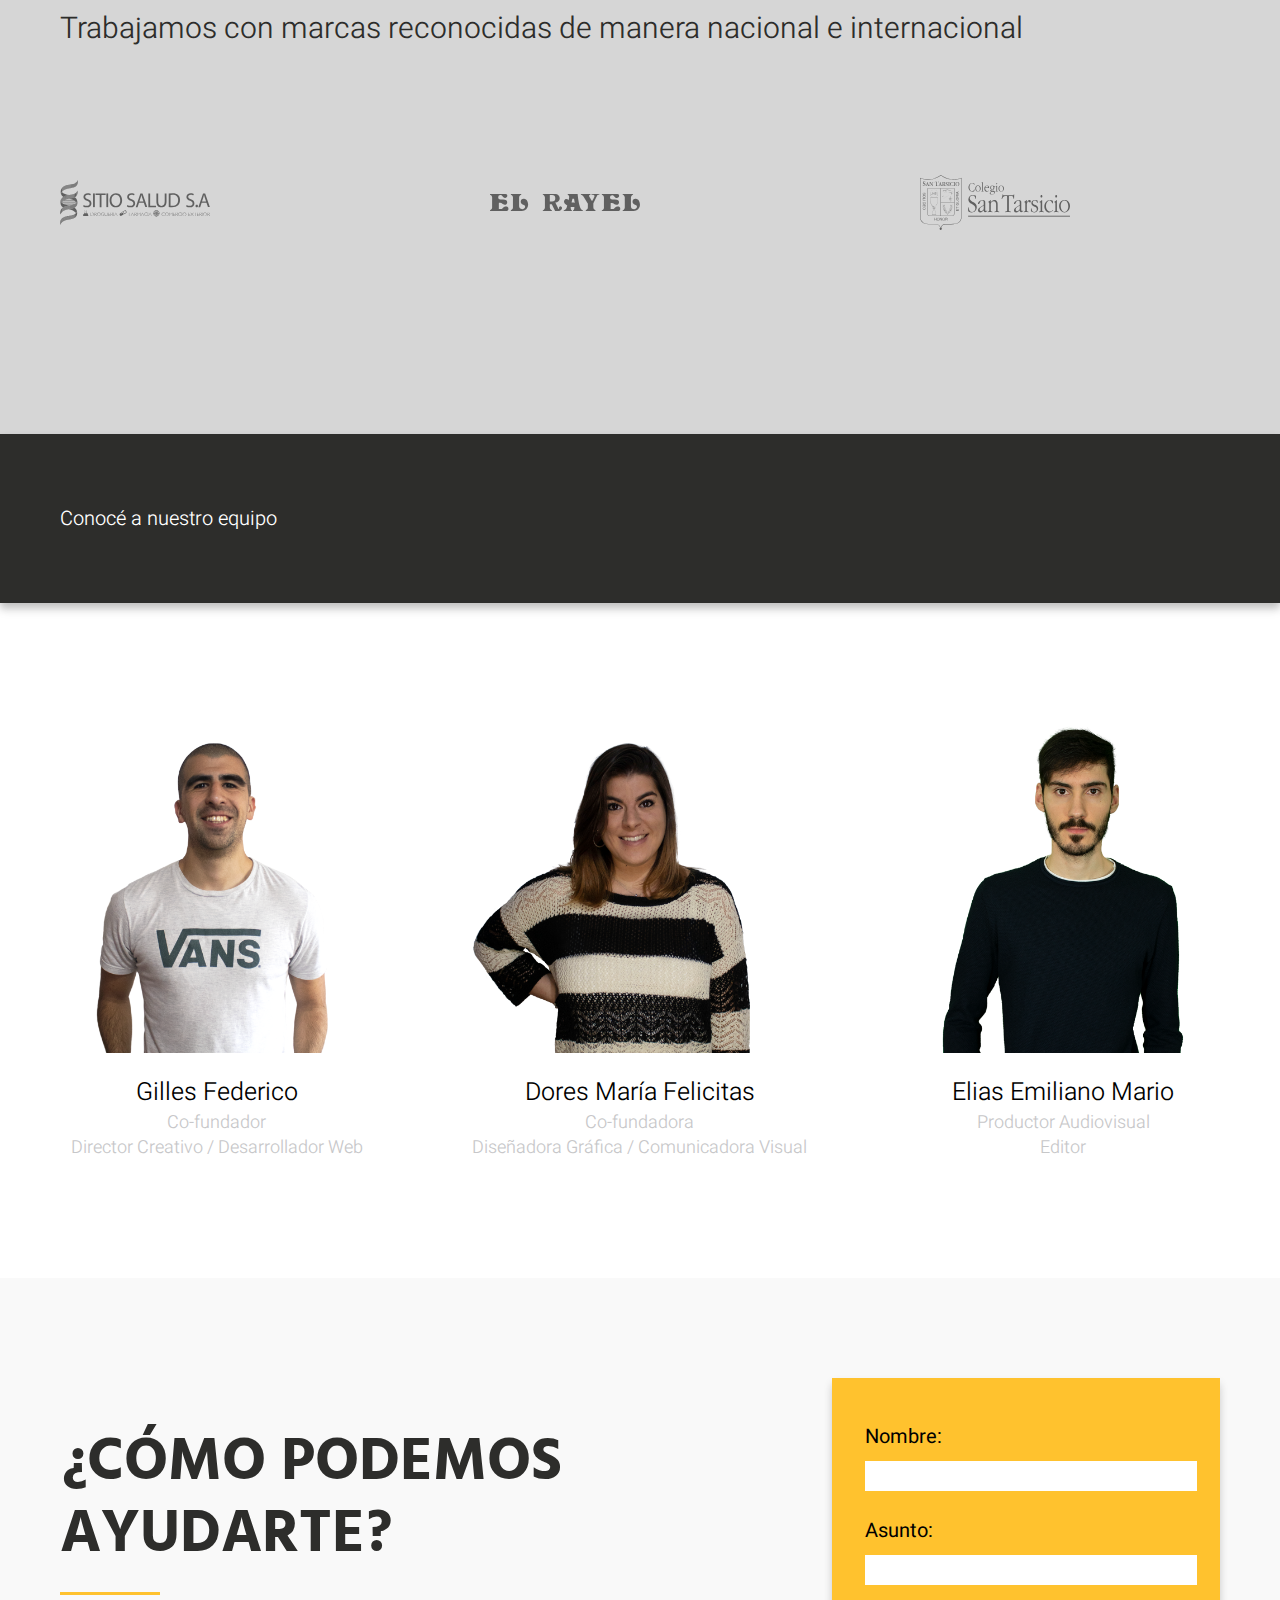
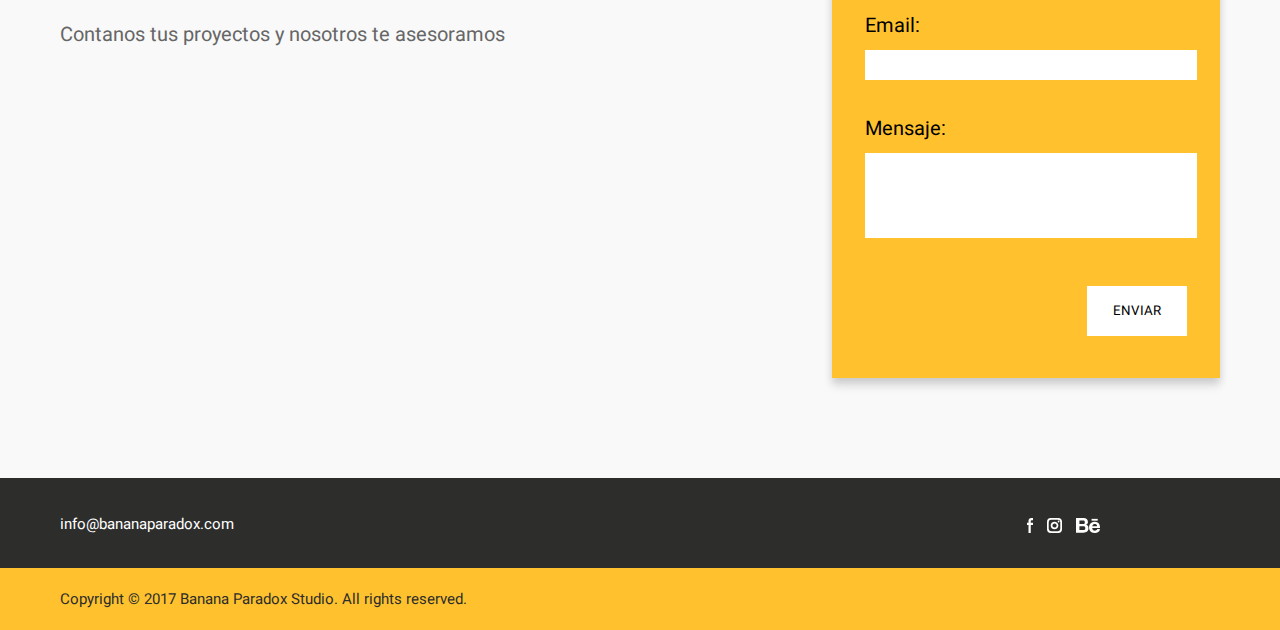
==== commit e2e4deca: "Type" ====
--- a/index.html
+++ b/index.html
@@ -80,7 +80,7 @@
 	<section id="bbox1">
 		<div>
 			<h3>
-				Conoce a nuestro equipo
+				Conocé a nuestro equipo
 			</h3>
 		</div>
 	</section>
@@ -89,13 +89,13 @@
 		<div>
 			<img src="img/f-profile.png">
 			<p>
-				<span class="names">Gilles Federico</span><br>Co-fundador <br>Desarrollador Web
+				<span class="names">Gilles Federico</span><br>Co-fundador <br>Director Creativo / Desarrollador Web
 			</p>
 		</div>
 		<div>
 			<img src="img/fel-profile.png">
 			<p>
-				<span class="names">Dores María Felicitas</span><br>Co-fundadora <br>Editora Publicitaria
+				<span class="names">Dores María Felicitas</span><br>Co-fundadora <br>Diseñadora Gráfica / Comunicadora Visual
 			</p>
 		</div>
 		<div>
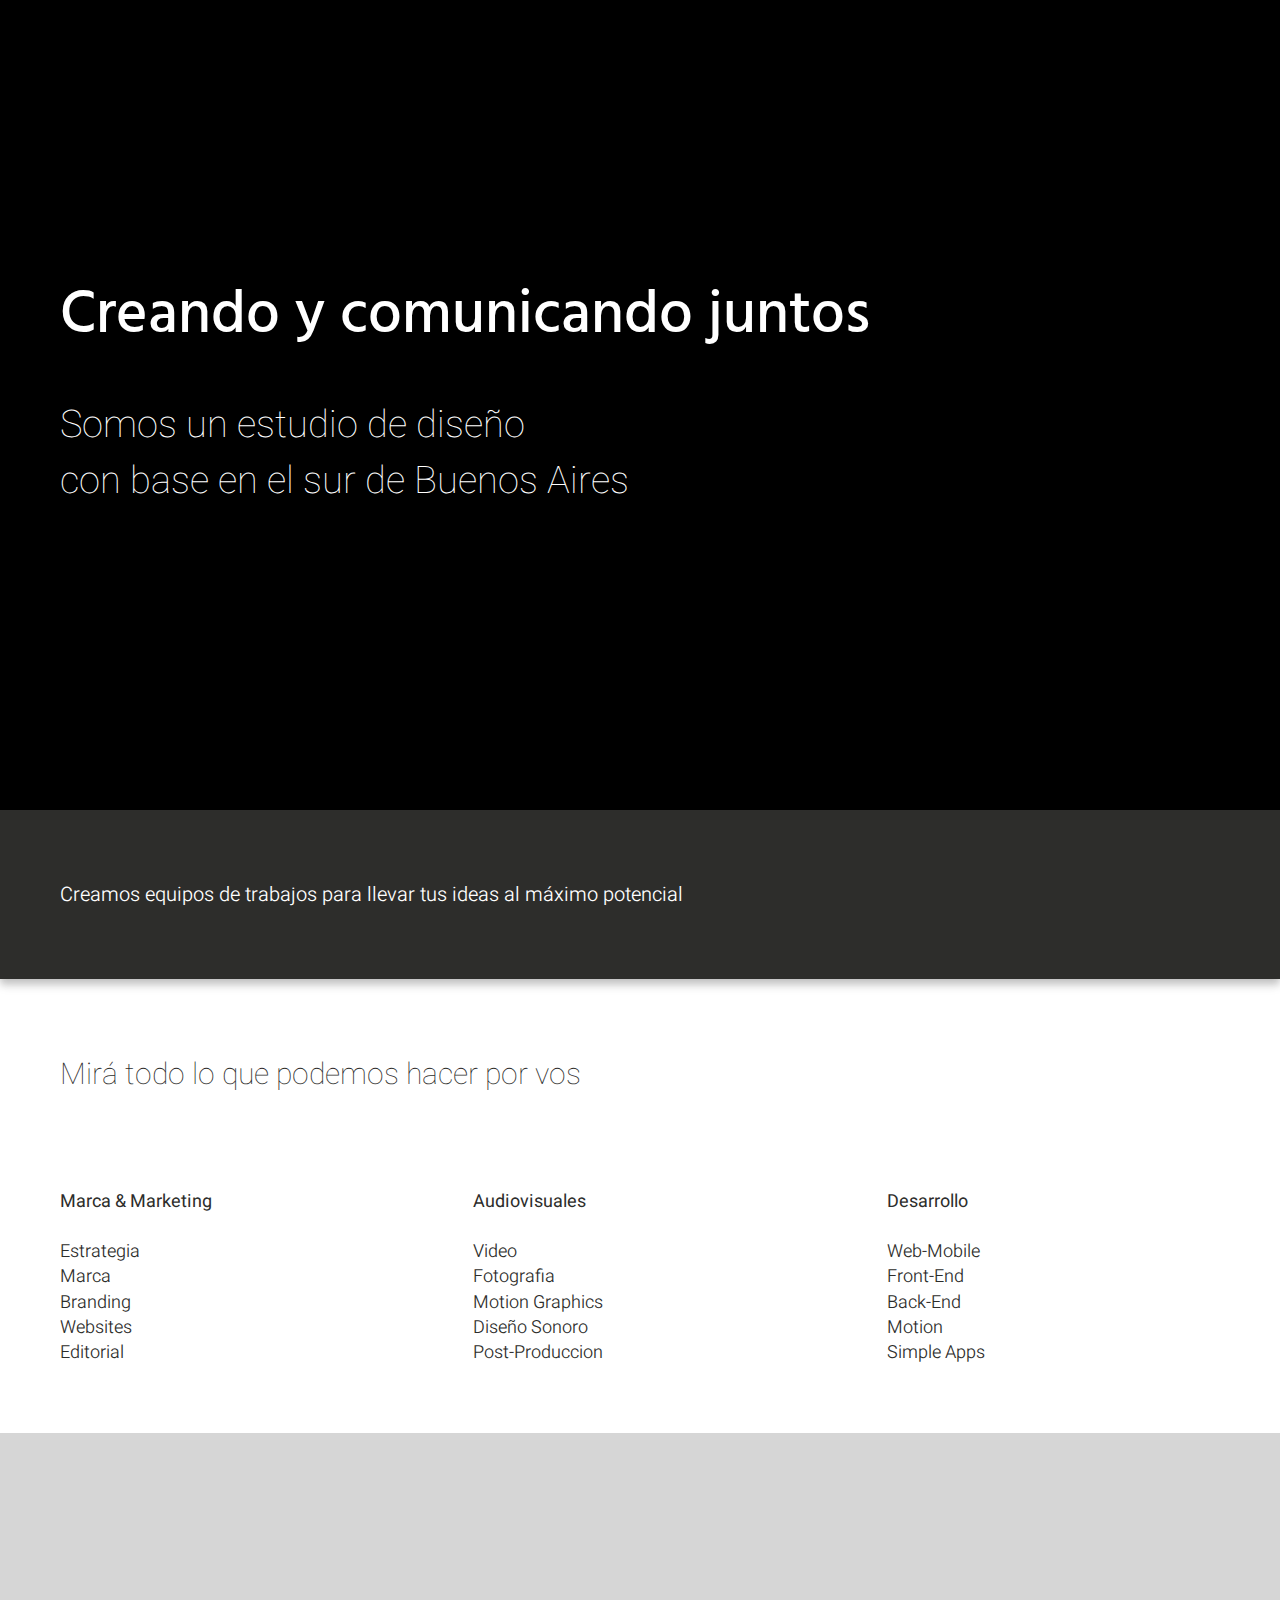
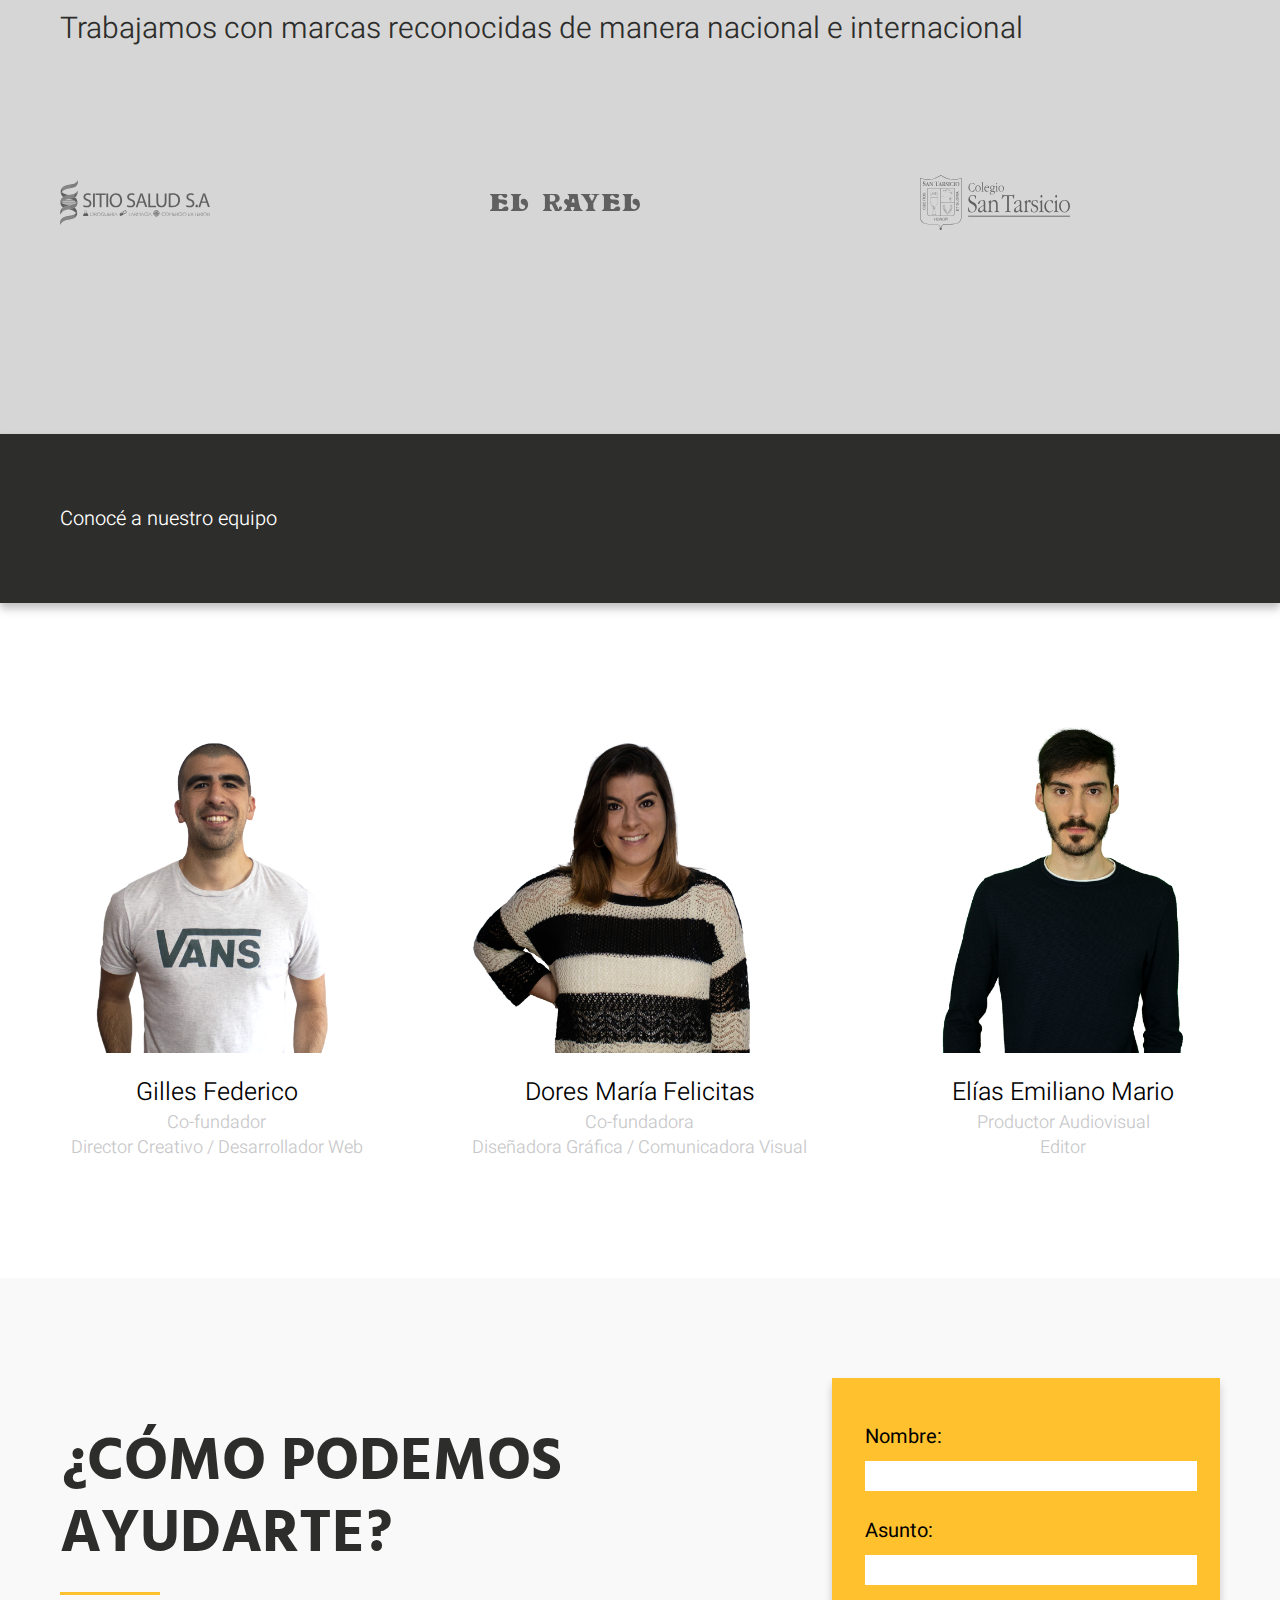
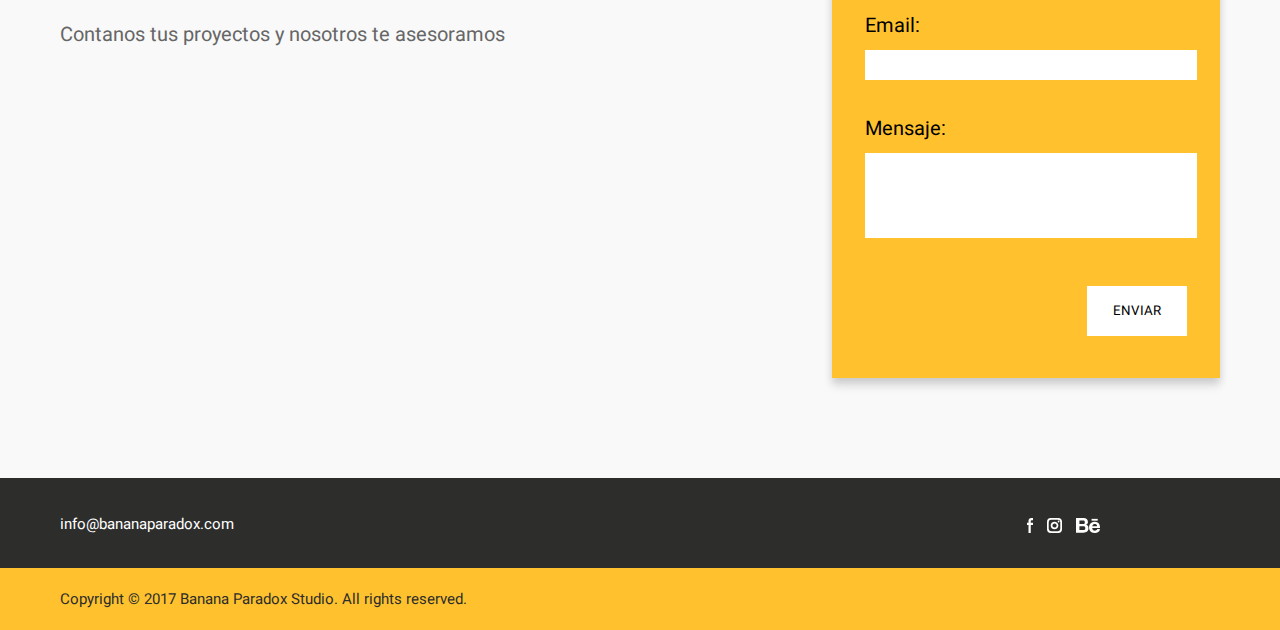
==== commit 3ef12c7b: "Mail" ====
--- a/index.html
+++ b/index.html
@@ -101,7 +101,7 @@
 		<div>
 			<img src="img/e-profile.png">
 			<p>
-				<span class="names">Elias Emiliano Mario</span><br>Productor Audiovisual <br>Editor
+				<span class="names">Elías Emiliano Mario</span><br>Productor Audiovisual <br>Editor
 			</p>
 		</div>
 	</section>
@@ -135,7 +135,7 @@
 						<tr>
 		           			<td>
 		           				<label for="nombre">Email:</label>
-								<input maxlength="50" name="email" type="text" required>
+								<input maxlength="50" name="mail" type="text" required>
 							</td>
 						</tr>
 						<tr>
